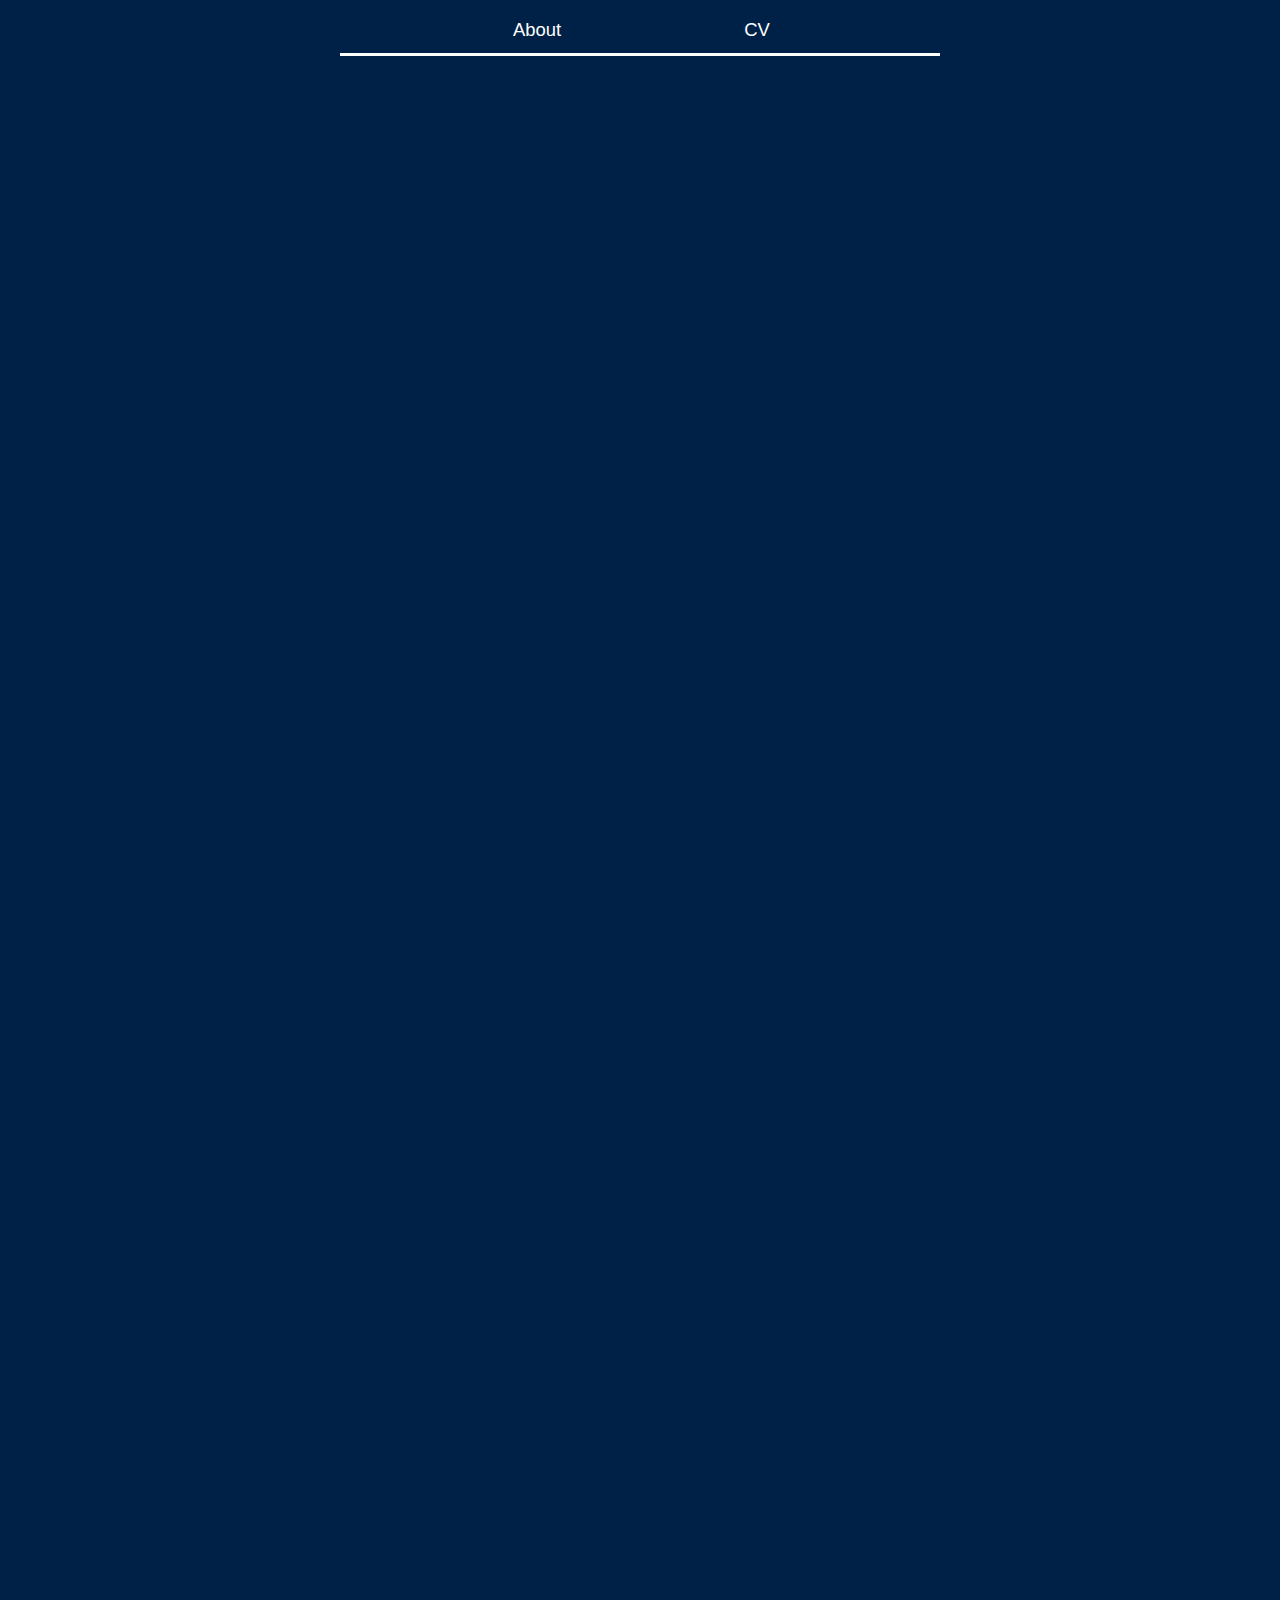
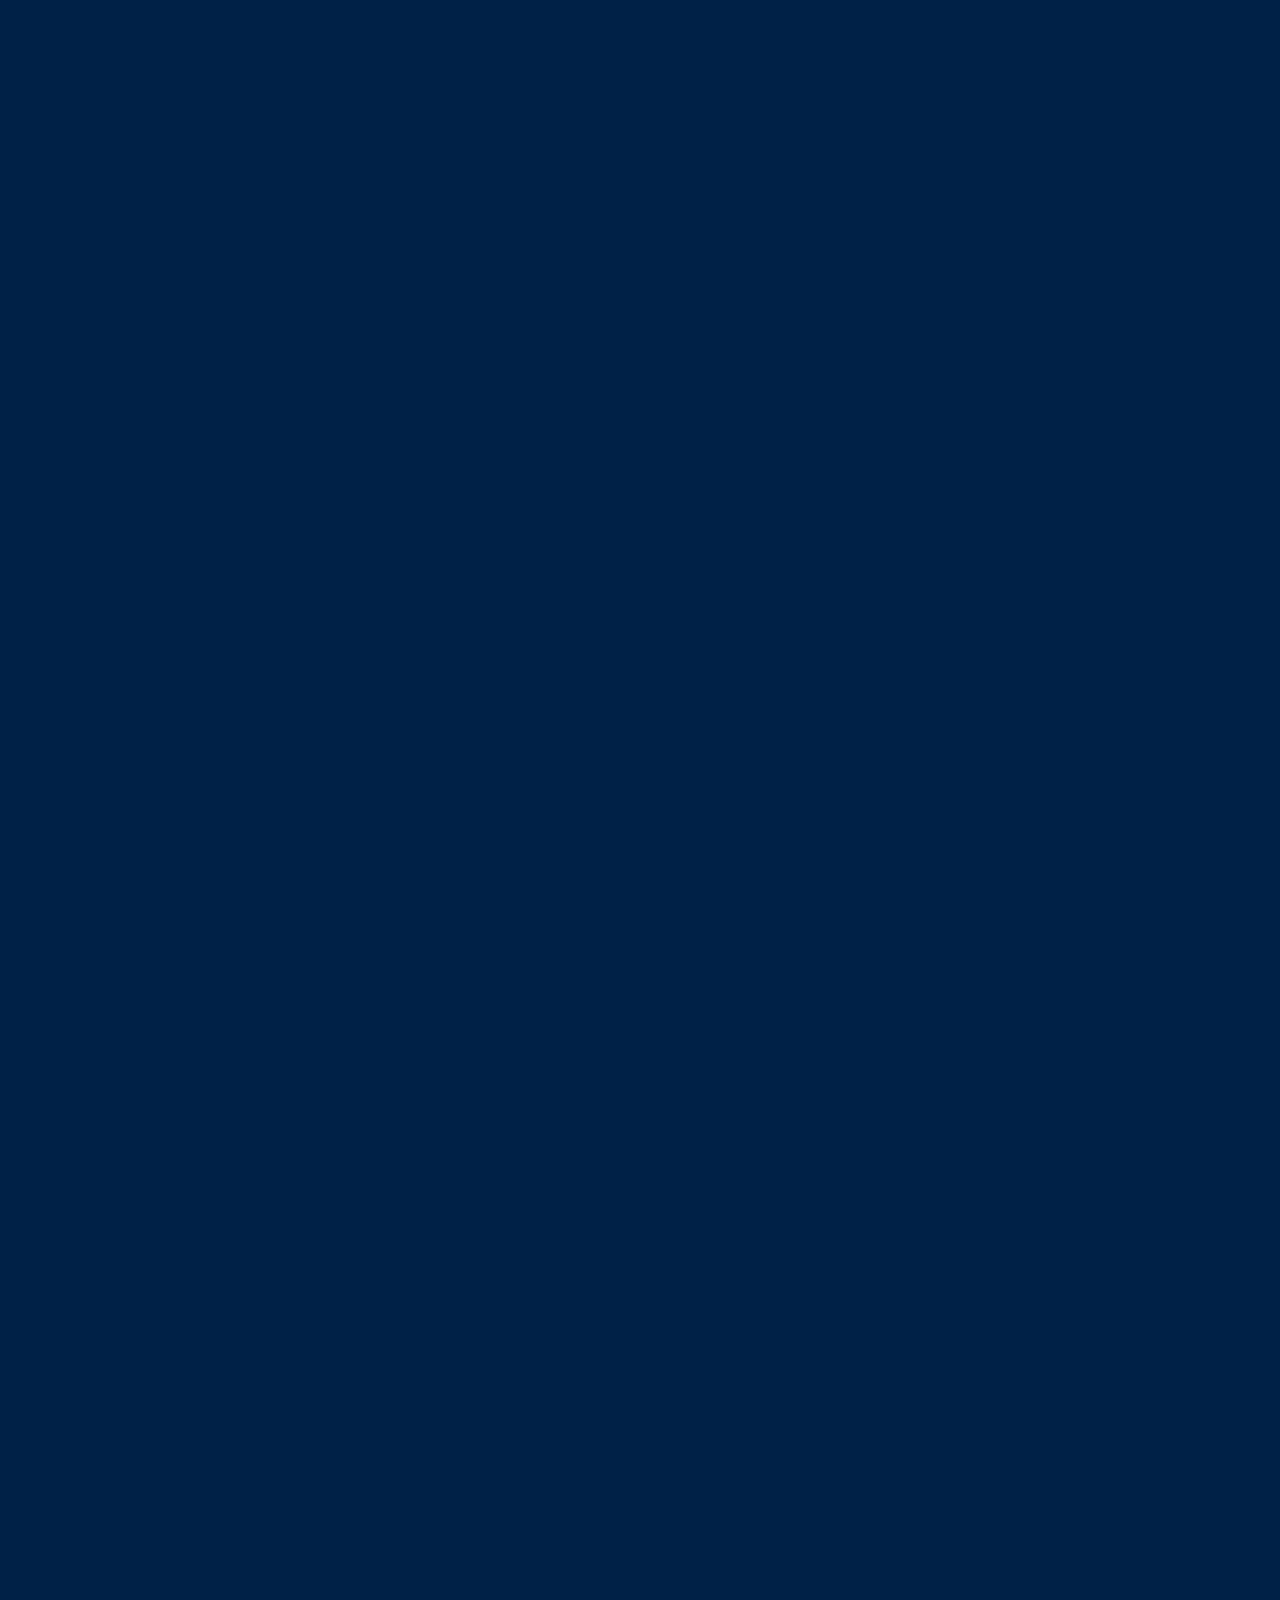
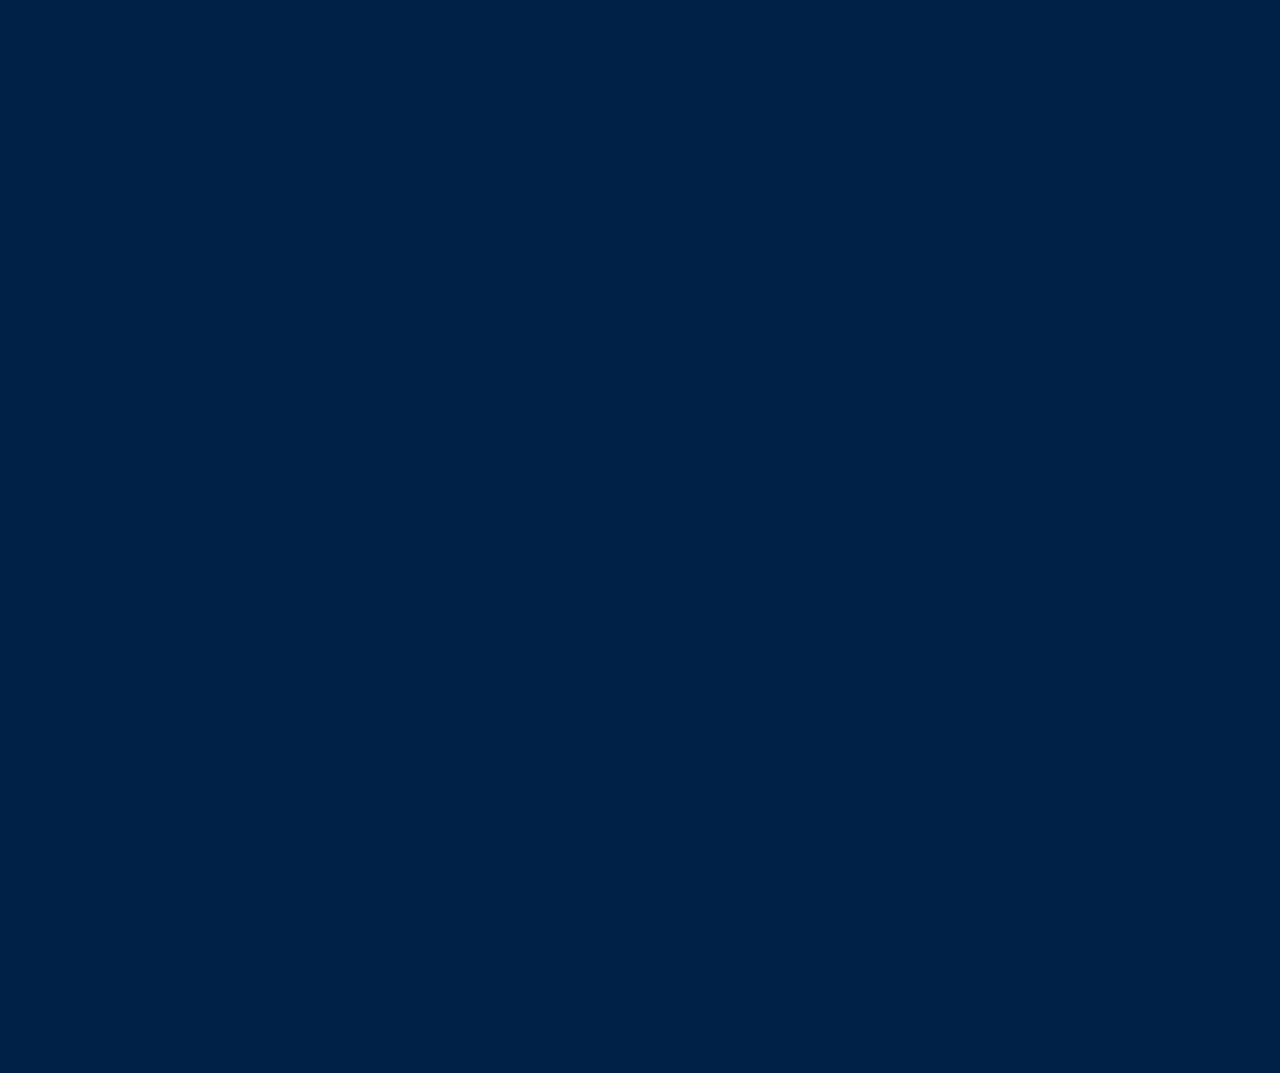
==== index.html @ eda342a6 "Update CV" ====
<!DOCTYPE html>
<html lang="en">

<head>
  <meta charset="UTF-8">
  <meta http-equiv="X-UA-Compatible" content="IE=edge">
  <meta name="viewport" content="width=device-width, initial-scale=1.0">
  <title>Alex Koziell | Athletic Academic</title>

  <link rel="stylesheet" href="styles/index.css">
  <link rel="stylesheet" href="styles/navbar.css">
  <link rel="stylesheet" href="styles/accordion.css">
  <link rel="stylesheet" href="styles/collage.css">
  <link rel="stylesheet" href="styles/footer.css">
  <link rel="stylesheet" href="styles/typewriter.css">
  <link rel="stylesheet" href="styles/fadein.css">
  <link rel="stylesheet" href="https://cdnjs.cloudflare.com/ajax/libs/font-awesome/4.7.0/css/font-awesome.min.css">
</head>

<body>

  <div class="nav-bar">
    <a class="nav-link" href="#">About</a>
    <a class="nav-link" href="public/cv.pdf" target="_blank">CV</a>
  </div>

  <main class="main">
    <div class="fade-in section introduction">
      <h1 class="typewriter blinking-cursor introduction-text">
        Alexander (Alex) Koziell-Pipe is a Computer Science PhD Student at the University of Oxford,
        conducting research at the intersection of AI, Mathematics and Quantum Computing. 
      </h1>
    </div>
    <div class="fade-in section">
      <h1>
        Projects
      </h1>
      <div class="accordion-entry">
        <div class="accordion-header">
          <h3>Interactive Theorem Proving for Graphical Languages</h3>
          <h1>+</h1>
        </div>
        <div class="accordion-panel">
        </div>
      </div>
      <div class="accordion-entry">
        <div class="accordion-header" id="alice-gpt-header">
          <h3>GPT from Scratch trained on Alice in Wonderland</h3>
          <h1>+</h1>
        </div>
        <div class="accordion-panel">
          <div>
            I built a GPT from scratch in PyTorch, implementing attention and multi-headed attention
            without the use of PyTorch's own implementation.
            <br><br>
            After preprocessing the text from Lewis Carroll's "Alice's Adventures in Wonderland"
            and "Through the Looking Glass",
            I trained the GPT as a character-level language model that generated text in the same style as the novels.
            <br><br>
            The results generated were fantastic, and sounded like they could have come out of a new entry in Carroll's works!
          </div>
          <div id="alice-gpt-examples">
            <h2 class="gpt-example">
              “Begin at the beginning,” the King said gravely, “and go on till you
              come to the end: then stop.”
            </h2>
            <h2 class="gpt-example">
              “Read them,” said the King.
            </h2>
            <h2 class="gpt-example">
              The White Rabbit put on his spectacles. “Where shall I begin, please
              your Majesty?” he asked.
            </h2>
          </div>
        </div>
      </div>
    </div>
    <div class="fade-in section">
      <h1>
        Key Roles
      </h1>
      <div class="accordion-entry">
        <div class="accordion-header">
          <h3>Representative of the Quantum Foundations Research Cluster, Wolfson College, Oxford</h3>
          <h1>+</h1>
        </div>
        <div class="accordion-panel">
        </div>
      </div>
      <div class="accordion-entry">
        <div class="accordion-header">
          <h3>Co-organizer of The ZX Seminar Series</h3>
          <h1>+</h1>
        </div>
        <div class="accordion-panel">
        </div>
      </div>
    </div>
    <div class="fade-in section">
      <h1>
        A Passion for Athleticism
      </h1>
      <div class="collage-container">
        <button class="scroll-left"><</button>
        <button class="scroll-right">></button>
        <div class="collage">
          <img src="public/img/circles.jpg" />
          <img src="public/img/sunsetbacktuck.jpg" />
          <img src="public/img/pbarsv.jpg" />
          <img src="public/img/outdoorbacktuck.png" />
        </div>
      </div>
    </div>
    <div class="fade-in section">
      <blockquote class="instagram-media fade-in"
      data-instgrm-permalink="https://www.instagram.com/reel/CnewEQOhhme/?utm_source=ig_embed&amp;utm_campaign=loading"
      data-instgrm-version="14"
      style=" background:#FFF; border:0; border-radius:3px; box-shadow:0 0 1px 0 rgba(0,0,0,0.5),0 1px 10px 0 rgba(0,0,0,0.15); margin: 1px; max: width 326px; min-width:326px; padding:0; width:99.375%; width:-webkit-calc(100% - 2px); width:calc(100% - 2px);">
      <div style="padding:16px;"> <a
          href="https://www.instagram.com/reel/CnewEQOhhme/?utm_source=ig_embed&amp;utm_campaign=loading"
          style=" background:#FFFFFF; line-height:0; padding:0 0; text-align:center; text-decoration:none; width:100%;"
          target="_blank">
          <div style=" display: flex; flex-direction: row; align-items: center;">
            <div
              style="background-color: #F4F4F4; border-radius: 50%; flex-grow: 0; height: 40px; margin-right: 14px; width: 40px;">
            </div>
            <div style="display: flex; flex-direction: column; flex-grow: 1; justify-content: center;">
              <div
                style=" background-color: #F4F4F4; border-radius: 4px; flex-grow: 0; height: 14px; margin-bottom: 6px; width: 100px;">
              </div>
              <div style=" background-color: #F4F4F4; border-radius: 4px; flex-grow: 0; height: 14px; width: 60px;">
              </div>
            </div>
          </div>
          <div style="padding: 19% 0;"></div>
          <div style="display:block; height:50px; margin:0 auto 12px; width:50px;"><svg width="50px" height="50px"
              viewBox="0 0 60 60" version="1.1" xmlns="https://www.w3.org/2000/svg"
              xmlns:xlink="https://www.w3.org/1999/xlink">
              <g stroke="none" stroke-width="1" fill="none" fill-rule="evenodd">
                <g transform="translate(-511.000000, -20.000000)" fill="#000000">
                  <g>
                    <path
                      d="M556.869,30.41 C554.814,30.41 553.148,32.076 553.148,34.131 C553.148,36.186 554.814,37.852 556.869,37.852 C558.924,37.852 560.59,36.186 560.59,34.131 C560.59,32.076 558.924,30.41 556.869,30.41 M541,60.657 C535.114,60.657 530.342,55.887 530.342,50 C530.342,44.114 535.114,39.342 541,39.342 C546.887,39.342 551.658,44.114 551.658,50 C551.658,55.887 546.887,60.657 541,60.657 M541,33.886 C532.1,33.886 524.886,41.1 524.886,50 C524.886,58.899 532.1,66.113 541,66.113 C549.9,66.113 557.115,58.899 557.115,50 C557.115,41.1 549.9,33.886 541,33.886 M565.378,62.101 C565.244,65.022 564.756,66.606 564.346,67.663 C563.803,69.06 563.154,70.057 562.106,71.106 C561.058,72.155 560.06,72.803 558.662,73.347 C557.607,73.757 556.021,74.244 553.102,74.378 C549.944,74.521 548.997,74.552 541,74.552 C533.003,74.552 532.056,74.521 528.898,74.378 C525.979,74.244 524.393,73.757 523.338,73.347 C521.94,72.803 520.942,72.155 519.894,71.106 C518.846,70.057 518.197,69.06 517.654,67.663 C517.244,66.606 516.755,65.022 516.623,62.101 C516.479,58.943 516.448,57.996 516.448,50 C516.448,42.003 516.479,41.056 516.623,37.899 C516.755,34.978 517.244,33.391 517.654,32.338 C518.197,30.938 518.846,29.942 519.894,28.894 C520.942,27.846 521.94,27.196 523.338,26.654 C524.393,26.244 525.979,25.756 528.898,25.623 C532.057,25.479 533.004,25.448 541,25.448 C548.997,25.448 549.943,25.479 553.102,25.623 C556.021,25.756 557.607,26.244 558.662,26.654 C560.06,27.196 561.058,27.846 562.106,28.894 C563.154,29.942 563.803,30.938 564.346,32.338 C564.756,33.391 565.244,34.978 565.378,37.899 C565.522,41.056 565.552,42.003 565.552,50 C565.552,57.996 565.522,58.943 565.378,62.101 M570.82,37.631 C570.674,34.438 570.167,32.258 569.425,30.349 C568.659,28.377 567.633,26.702 565.965,25.035 C564.297,23.368 562.623,22.342 560.652,21.575 C558.743,20.834 556.562,20.326 553.369,20.18 C550.169,20.033 549.148,20 541,20 C532.853,20 531.831,20.033 528.631,20.18 C525.438,20.326 523.257,20.834 521.349,21.575 C519.376,22.342 517.703,23.368 516.035,25.035 C514.368,26.702 513.342,28.377 512.574,30.349 C511.834,32.258 511.326,34.438 511.181,37.631 C511.035,40.831 511,41.851 511,50 C511,58.147 511.035,59.17 511.181,62.369 C511.326,65.562 511.834,67.743 512.574,69.651 C513.342,71.625 514.368,73.296 516.035,74.965 C517.703,76.634 519.376,77.658 521.349,78.425 C523.257,79.167 525.438,79.673 528.631,79.82 C531.831,79.965 532.853,80.001 541,80.001 C549.148,80.001 550.169,79.965 553.369,79.82 C556.562,79.673 558.743,79.167 560.652,78.425 C562.623,77.658 564.297,76.634 565.965,74.965 C567.633,73.296 568.659,71.625 569.425,69.651 C570.167,67.743 570.674,65.562 570.82,62.369 C570.966,59.17 571,58.147 571,50 C571,41.851 570.966,40.831 570.82,37.631">
                    </path>
                  </g>
                </g>
              </g>
            </svg></div>
          <div style="padding-top: 8px;">
            <div
              style=" color:#3897f0; font-family:Arial,sans-serif; font-size:14px; font-style:normal; font-weight:550; line-height:18px;">
              View this post on Instagram</div>
          </div>
          <div style="padding: 12.5% 0;"></div>
          <div style="display: flex; flex-direction: row; margin-bottom: 14px; align-items: center;">
            <div>
              <div
                style="background-color: #F4F4F4; border-radius: 50%; height: 12.5px; width: 12.5px; transform: translateX(0px) translateY(7px);">
              </div>
              <div
                style="background-color: #F4F4F4; height: 12.5px; transform: rotate(-45deg) translateX(3px) translateY(1px); width: 12.5px; flex-grow: 0; margin-right: 14px; margin-left: 2px;">
              </div>
              <div
                style="background-color: #F4F4F4; border-radius: 50%; height: 12.5px; width: 12.5px; transform: translateX(9px) translateY(-18px);">
              </div>
            </div>
            <div style="margin-left: 8px;">
              <div style=" background-color: #F4F4F4; border-radius: 50%; flex-grow: 0; height: 20px; width: 20px;">
              </div>
              <div
                style=" width: 0; height: 0; border-top: 2px solid transparent; border-left: 6px solid #f4f4f4; border-bottom: 2px solid transparent; transform: translateX(16px) translateY(-4px) rotate(30deg)">
              </div>
            </div>
            <div style="margin-left: auto;">
              <div
                style=" width: 0px; border-top: 8px solid #F4F4F4; border-right: 8px solid transparent; transform: translateY(16px);">
              </div>
              <div
                style=" background-color: #F4F4F4; flex-grow: 0; height: 12px; width: 16px; transform: translateY(-4px);">
              </div>
              <div
                style=" width: 0; height: 0; border-top: 8px solid #F4F4F4; border-left: 8px solid transparent; transform: translateY(-4px) translateX(8px);">
              </div>
            </div>
          </div>
          <div
            style="display: flex; flex-direction: column; flex-grow: 1; justify-content: center; margin-bottom: 24px;">
            <div
              style=" background-color: #F4F4F4; border-radius: 4px; flex-grow: 0; height: 14px; margin-bottom: 6px; width: 224px;">
            </div>
            <div style=" background-color: #F4F4F4; border-radius: 4px; flex-grow: 0; height: 14px; width: 144px;">
            </div>
          </div>
        </a>
        <p
          style=" color:#c9c8cd; font-family:Arial,sans-serif; font-size:14px; line-height:17px; margin-bottom:0; margin-top:8px; overflow:hidden; padding:8px 0 7px; text-align:center; text-overflow:ellipsis; white-space:nowrap;">
          <a href="https://www.instagram.com/reel/CnewEQOhhme/?utm_source=ig_embed&amp;utm_campaign=loading"
            style=" color:#c9c8cd; font-family:Arial,sans-serif; font-size:14px; font-style:normal; font-weight:normal; line-height:17px; text-decoration:none;"
            target="_blank">A post shared by Alex Koziell (@_athletic_academic_)</a></p>
        </div>
      </blockquote>
      <script async src="//www.instagram.com/embed.js"></script>
    </div>
  </main>

  <footer class="fade-in">
    <p class="footer-name">Alexander Koziell-Pipe</p>
    <div class="social-icons">
      <a href="https://github.com/alexkoziell" title="GitHub" target="_blank">
        <i class="fa fa-github-square" aria-hidden="true"></i>
      </a>
      <a href="https://www.instagram.com/_athletic_academic_/" title="Instagram" target="_blank">  
        <i class="fa fa-instagram" aria-hidden="true"></i>
      </a>
      <a href="https://www.linkedin.com/in/alex-koziell/" title="Linkedin" target="_blank">
        <i class="fa fa-linkedin-square" aria-hidden="true"></i>
      </a>
    </div>
  </footer>

  <script src="scripts/accordion.js"></script>
  <script src="scripts/collage.js"></script>
  <script src="scripts/typewriter.js"></script>
  <script src="scripts/fadein.js"></script>
  <!-- <script src="scripts/alicegpt.js"></script> -->

</body>

</html>
---- styles/index.css ----
body{
    color: rgb(245, 245, 245);
    background-color: #002147;
    font-family: Verdana, Geneva, Tahoma, sans-serif;
}

h1 {
    font-weight: 500;
}

.main {
    margin: auto;
    margin-bottom: 15px;
    max-width: 600px;
    text-align: left;
}

.main img {
    max-width: 600px;
}

.section {
    min-height: 75vh;
    padding-bottom: 10vh;
}

.video {
    display: block;
    margin: auto;

    position: relative;
    overflow: hidden;
    width: 100%;
    padding-top: 56.25%;
}

.video iframe {
    position: absolute;
    top: 0;
    left: auto;
    width: 100%;
    height: 100%;
}

.introduction {
    height: 100vh;
    display: flex;
    align-items: center;
}

.introduction-text {
    transform: translateY(-10vh);
}

.collage {
    display: flex;
    flex-wrap: nowrap;
    white-space: nowrap;
    overflow-x: auto;
    justify-content: center safe;
}

.collage img {
    border-radius: 3%;
    max-height: 40vh;
}
---- styles/navbar.css ----
.nav-bar {
    margin: auto;
    max-width: 600px;
    height: 5vh;

    display: flex;
    justify-content: space-evenly;

    font-size: larger;

    border-bottom: 3px solid white;
}

.nav-link {
    font-size: 1.2em;
    padding: 8px;
    color: white;
    text-decoration: none;
    -webkit-transition: all 200ms ease-in;
    -webkit-transform: scale(0.8); 
    -ms-transition: all 200ms ease-in;
    -ms-transform: scale(0.8); 
    -moz-transition: all 200ms ease-in;
    -moz-transform: scale(0.8);
    transition: all 200ms ease-in;
    transform: scale(0.8);
}

.nav-link:hover {
    z-index: 2;
    -webkit-transition: all 200ms ease-in;
    -webkit-transform: scale(1);
    -ms-transition: all 200ms ease-in;
    -ms-transform: scale(1);   
    -moz-transition: all 200ms ease-in;
    -moz-transform: scale(1);
    transition: all 200ms ease-in;
    transform: scale(1);
}
---- styles/accordion.css ----
.accordion-entry {
    border-bottom: 3px solid white;
}

.accordion-entry:first-of-type {
    border-top: 3px solid white;
}

.accordion-header {
    cursor: pointer;
    color: white;
    width: 100%;
    transition: 0.4s;

    display: flex;
    justify-content: space-between;
    align-items: center;
}

.accordion-header > *:first-child {
    margin-left: 10px;
}

.accordion-header > *:last-child {
    margin-left: 5px;
    margin-right: 10px;
}
  
.accordion-header:hover {
    background-color: #001c3c;
}
  
.accordion-panel {
    padding: 0 18px;
    max-height: 0;
    overflow: hidden;
    transition: max-height 1s ease-out;
}
---- styles/footer.css ----
footer {
    margin: auto;
    max-width: 600px;
    padding-bottom: 2%;
    display: flex;
    align-items: center;
    justify-content: space-between;
    border-top: 3px solid white;
}

.social-icons a{
    color: white;
    margin-left: 0.3em;
    text-decoration:none;
}

.social-icons a i{
    font-size: 2.5em;
    -webkit-transition: all 200ms ease-in;
    -webkit-transform: scale(0.67); 
    -ms-transition: all 200ms ease-in;
    -ms-transform: scale(0.67); 
    -moz-transition: all 200ms ease-in;
    -moz-transform: scale(0.67);
    transition: all 200ms ease-in;
    transform: scale(0.67);
}
.social-icons a:hover i{
    box-shadow: 0px 0px 150px #000000;
    z-index: 2;
    -webkit-transition: all 200ms ease-in;
    -webkit-transform: scale(1);
    -ms-transition: all 200ms ease-in;
    -ms-transform: scale(1);   
    -moz-transition: all 200ms ease-in;
    -moz-transform: scale(1);
    transition: all 200ms ease-in;
    transform: scale(1);
}
---- styles/fadein.css ----
.fade-in {
    opacity: 0;
    transition: opacity 3s;
  }
  
.fade-in.is-visible {
    opacity: 1;
}
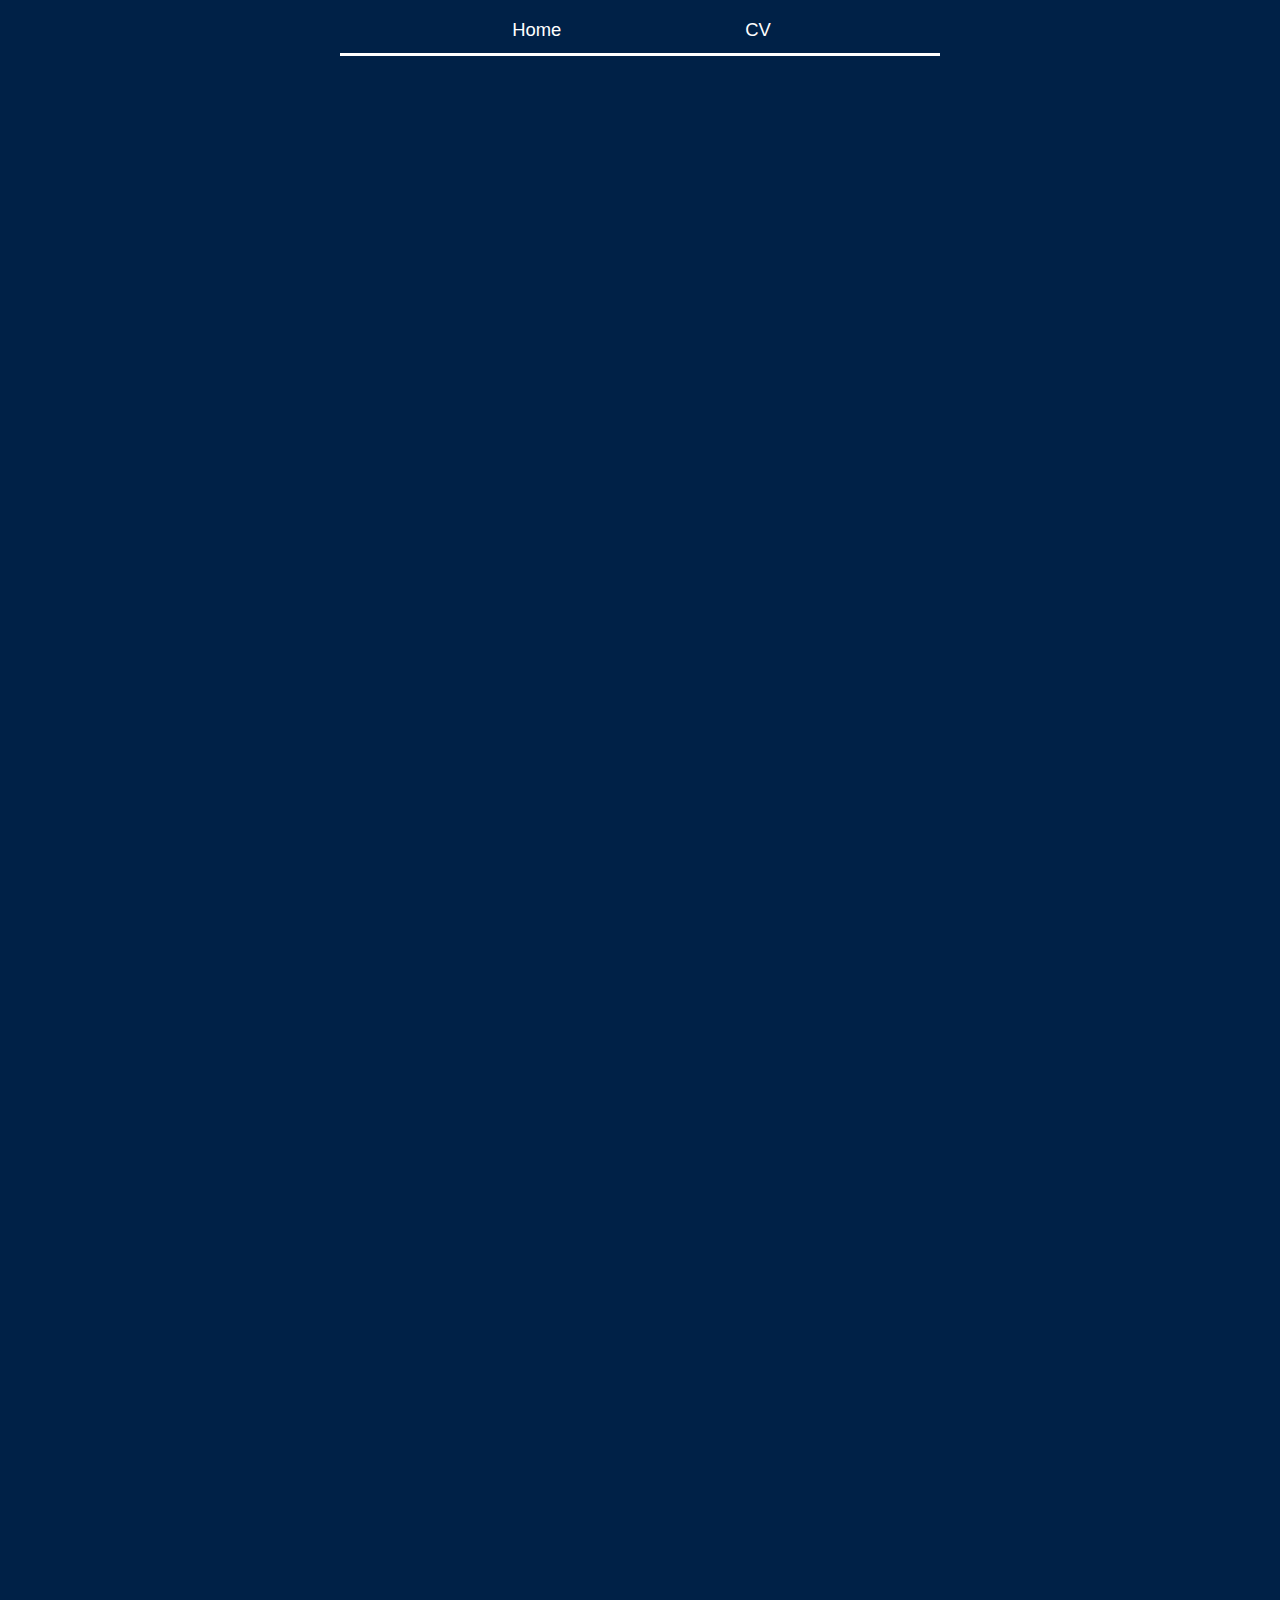
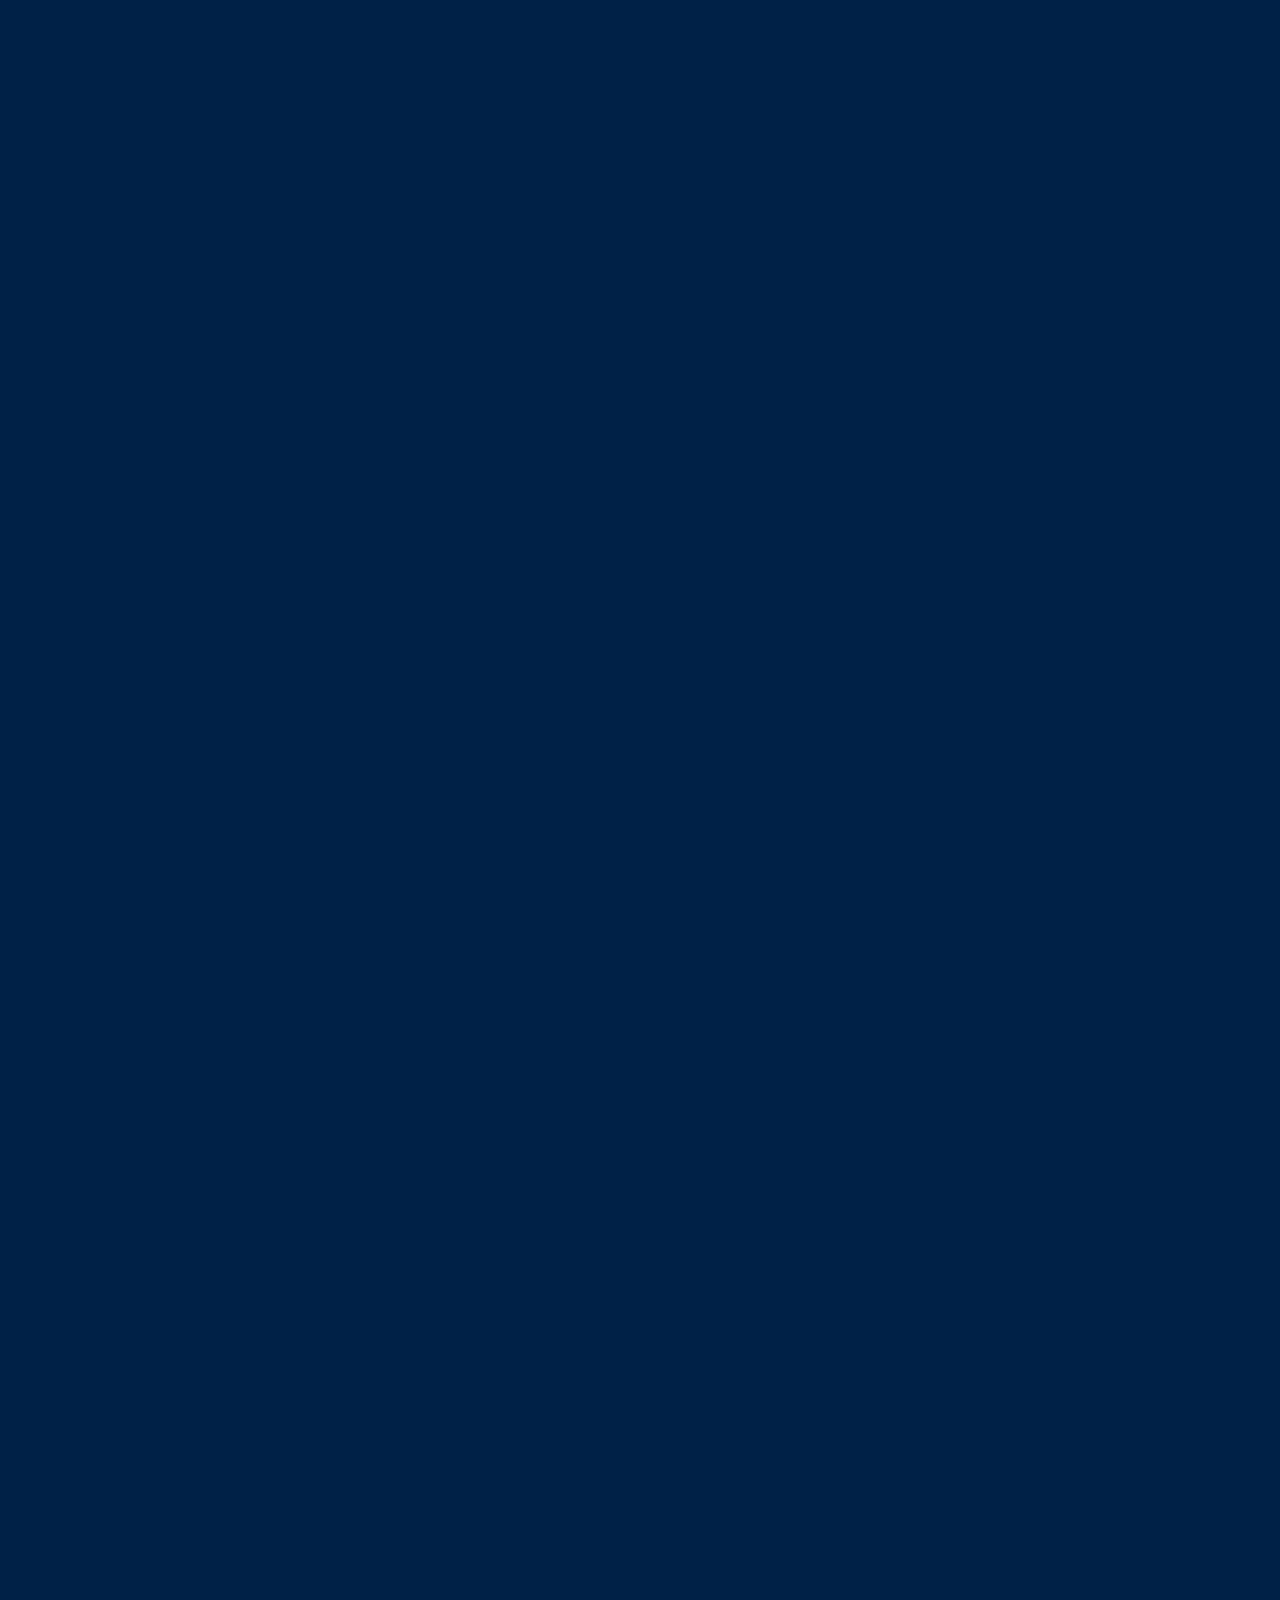
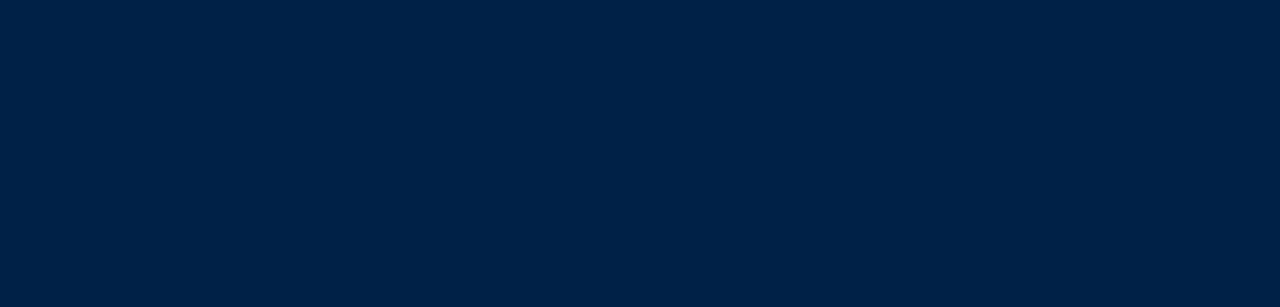
==== commit 10d75ee5: "Add favicon." ====
--- a/index.html
+++ b/index.html
@@ -6,6 +6,7 @@
   <meta http-equiv="X-UA-Compatible" content="IE=edge">
   <meta name="viewport" content="width=device-width, initial-scale=1.0">
   <title>Alex Koziell | Athletic Academic</title>
+  <link rel="icon" href="public/favicon_io/favicon.ico">
 
   <link rel="stylesheet" href="styles/index.css">
   <link rel="stylesheet" href="styles/navbar.css">
@@ -20,8 +21,8 @@
 <body>
 
   <div class="nav-bar">
-    <a class="nav-link" href="#">About</a>
-    <a class="nav-link" href="public/cv.pdf" target="_blank">CV</a>
+    <a class="nav-link" href="#">Home</a>
+    <a class="nav-link" href="public/CV.pdf" target="_blank">CV</a>
   </div>
 
   <main class="main">
@@ -41,23 +42,34 @@
           <h1>+</h1>
         </div>
         <div class="accordion-panel">
+          <p>
+            I am an active contributor to the <a href="https://github.com/akissinger/chyp/tree/master">Chyp</a> project.
+            Chyp (pronounced "chip") is an interactive theorem prover for symmetric monoidal categories (SMCs).
+          </p>
+          <p>
+            SMCs, along with string diagrams (their formal graphical syntax), have found exciting applications
+            in areas including <a href="https://zxcalculus.com/">Quantum Computing</a>, <a href="https://arxiv.org/abs/2103.01931">Machine Learning</a>
+            and <a href="https://medium.com/qiskit/an-introduction-to-quantum-natural-language-processing-7aa4cc73c674">Quantum Natural Language Processing</a>.
+          </p>
+          <img src="public/img/chyp-screen.png" />
         </div>
       </div>
       <div class="accordion-entry">
         <div class="accordion-header" id="alice-gpt-header">
-          <h3>GPT from Scratch trained on Alice in Wonderland</h3>
+          <h3>Language Model trained on Alice in Wonderland</h3>
           <h1>+</h1>
         </div>
         <div class="accordion-panel">
           <div>
-            I built a GPT from scratch in PyTorch, implementing attention and multi-headed attention
-            without the use of PyTorch's own implementation.
-            <br><br>
-            After preprocessing the text from Lewis Carroll's "Alice's Adventures in Wonderland"
-            and "Through the Looking Glass",
-            I trained the GPT as a character-level language model that generated text in the same style as the novels.
-            <br><br>
-            The results generated were fantastic, and sounded like they could have come out of a new entry in Carroll's works!
+            <p>
+              I built a transformer-based language model in PyTorch, and after preprocessing the text from Lewis Carroll's
+              "Alice's Adventures in Wonderland" and "Through the Looking Glass",
+              trained it as a character-level language model that generated text
+              in the same style as the novels.
+            </p>
+            <p>
+              The results generated were fantastic, and sounded like they could have come out of a new entry in Carroll's works!
+            </p>
           </div>
           <div id="alice-gpt-examples">
             <h2 class="gpt-example">
@@ -85,6 +97,19 @@
           <h1>+</h1>
         </div>
         <div class="accordion-panel">
+          <p class="quote">
+            "Are error correcting codes built into the laws of the universe?"
+          </p>
+          <p class="quote">
+            "What is the connection between Quantum Mechanics and Contemporary Music?"
+          </p>
+          <p>
+            These are some of the questions we ask in the
+            Quantum Foundations Research Cluster at Wolfson College, Oxford,
+            where brilliant minds from a range of academic backgrounds come together
+            to discuss the 'big' questions about the universe in an exciting
+            interdisciplinary atmosphere.
+          </p>
         </div>
       </div>
       <div class="accordion-entry">
@@ -93,6 +118,12 @@
           <h1>+</h1>
         </div>
         <div class="accordion-panel">
+          <p>
+            <a href="https://zxcalculus.com/">The ZX-calculus</a> is a graphical language leading the way for the next generation of quantum software.
+          </p>
+          <p>
+            I co-organize <a href="https://zxcalculus.com/zxseminar.html">the weekly ZX seminar</a>, which provides a virtual venue for researchers to share their work related to the ZX calculus.
+          </p>
         </div>
       </div>
     </div>
@@ -110,96 +141,19 @@
           <img src="public/img/outdoorbacktuck.png" />
         </div>
       </div>
-    </div>
-    <div class="fade-in section">
-      <blockquote class="instagram-media fade-in"
-      data-instgrm-permalink="https://www.instagram.com/reel/CnewEQOhhme/?utm_source=ig_embed&amp;utm_campaign=loading"
-      data-instgrm-version="14"
-      style=" background:#FFF; border:0; border-radius:3px; box-shadow:0 0 1px 0 rgba(0,0,0,0.5),0 1px 10px 0 rgba(0,0,0,0.15); margin: 1px; max: width 326px; min-width:326px; padding:0; width:99.375%; width:-webkit-calc(100% - 2px); width:calc(100% - 2px);">
-      <div style="padding:16px;"> <a
-          href="https://www.instagram.com/reel/CnewEQOhhme/?utm_source=ig_embed&amp;utm_campaign=loading"
-          style=" background:#FFFFFF; line-height:0; padding:0 0; text-align:center; text-decoration:none; width:100%;"
-          target="_blank">
-          <div style=" display: flex; flex-direction: row; align-items: center;">
-            <div
-              style="background-color: #F4F4F4; border-radius: 50%; flex-grow: 0; height: 40px; margin-right: 14px; width: 40px;">
-            </div>
-            <div style="display: flex; flex-direction: column; flex-grow: 1; justify-content: center;">
-              <div
-                style=" background-color: #F4F4F4; border-radius: 4px; flex-grow: 0; height: 14px; margin-bottom: 6px; width: 100px;">
-              </div>
-              <div style=" background-color: #F4F4F4; border-radius: 4px; flex-grow: 0; height: 14px; width: 60px;">
-              </div>
-            </div>
-          </div>
-          <div style="padding: 19% 0;"></div>
-          <div style="display:block; height:50px; margin:0 auto 12px; width:50px;"><svg width="50px" height="50px"
-              viewBox="0 0 60 60" version="1.1" xmlns="https://www.w3.org/2000/svg"
-              xmlns:xlink="https://www.w3.org/1999/xlink">
-              <g stroke="none" stroke-width="1" fill="none" fill-rule="evenodd">
-                <g transform="translate(-511.000000, -20.000000)" fill="#000000">
-                  <g>
-                    <path
-                      d="M556.869,30.41 C554.814,30.41 553.148,32.076 553.148,34.131 C553.148,36.186 554.814,37.852 556.869,37.852 C558.924,37.852 560.59,36.186 560.59,34.131 C560.59,32.076 558.924,30.41 556.869,30.41 M541,60.657 C535.114,60.657 530.342,55.887 530.342,50 C530.342,44.114 535.114,39.342 541,39.342 C546.887,39.342 551.658,44.114 551.658,50 C551.658,55.887 546.887,60.657 541,60.657 M541,33.886 C532.1,33.886 524.886,41.1 524.886,50 C524.886,58.899 532.1,66.113 541,66.113 C549.9,66.113 557.115,58.899 557.115,50 C557.115,41.1 549.9,33.886 541,33.886 M565.378,62.101 C565.244,65.022 564.756,66.606 564.346,67.663 C563.803,69.06 563.154,70.057 562.106,71.106 C561.058,72.155 560.06,72.803 558.662,73.347 C557.607,73.757 556.021,74.244 553.102,74.378 C549.944,74.521 548.997,74.552 541,74.552 C533.003,74.552 532.056,74.521 528.898,74.378 C525.979,74.244 524.393,73.757 523.338,73.347 C521.94,72.803 520.942,72.155 519.894,71.106 C518.846,70.057 518.197,69.06 517.654,67.663 C517.244,66.606 516.755,65.022 516.623,62.101 C516.479,58.943 516.448,57.996 516.448,50 C516.448,42.003 516.479,41.056 516.623,37.899 C516.755,34.978 517.244,33.391 517.654,32.338 C518.197,30.938 518.846,29.942 519.894,28.894 C520.942,27.846 521.94,27.196 523.338,26.654 C524.393,26.244 525.979,25.756 528.898,25.623 C532.057,25.479 533.004,25.448 541,25.448 C548.997,25.448 549.943,25.479 553.102,25.623 C556.021,25.756 557.607,26.244 558.662,26.654 C560.06,27.196 561.058,27.846 562.106,28.894 C563.154,29.942 563.803,30.938 564.346,32.338 C564.756,33.391 565.244,34.978 565.378,37.899 C565.522,41.056 565.552,42.003 565.552,50 C565.552,57.996 565.522,58.943 565.378,62.101 M570.82,37.631 C570.674,34.438 570.167,32.258 569.425,30.349 C568.659,28.377 567.633,26.702 565.965,25.035 C564.297,23.368 562.623,22.342 560.652,21.575 C558.743,20.834 556.562,20.326 553.369,20.18 C550.169,20.033 549.148,20 541,20 C532.853,20 531.831,20.033 528.631,20.18 C525.438,20.326 523.257,20.834 521.349,21.575 C519.376,22.342 517.703,23.368 516.035,25.035 C514.368,26.702 513.342,28.377 512.574,30.349 C511.834,32.258 511.326,34.438 511.181,37.631 C511.035,40.831 511,41.851 511,50 C511,58.147 511.035,59.17 511.181,62.369 C511.326,65.562 511.834,67.743 512.574,69.651 C513.342,71.625 514.368,73.296 516.035,74.965 C517.703,76.634 519.376,77.658 521.349,78.425 C523.257,79.167 525.438,79.673 528.631,79.82 C531.831,79.965 532.853,80.001 541,80.001 C549.148,80.001 550.169,79.965 553.369,79.82 C556.562,79.673 558.743,79.167 560.652,78.425 C562.623,77.658 564.297,76.634 565.965,74.965 C567.633,73.296 568.659,71.625 569.425,69.651 C570.167,67.743 570.674,65.562 570.82,62.369 C570.966,59.17 571,58.147 571,50 C571,41.851 570.966,40.831 570.82,37.631">
-                    </path>
-                  </g>
-                </g>
-              </g>
-            </svg></div>
-          <div style="padding-top: 8px;">
-            <div
-              style=" color:#3897f0; font-family:Arial,sans-serif; font-size:14px; font-style:normal; font-weight:550; line-height:18px;">
-              View this post on Instagram</div>
-          </div>
-          <div style="padding: 12.5% 0;"></div>
-          <div style="display: flex; flex-direction: row; margin-bottom: 14px; align-items: center;">
-            <div>
-              <div
-                style="background-color: #F4F4F4; border-radius: 50%; height: 12.5px; width: 12.5px; transform: translateX(0px) translateY(7px);">
-              </div>
-              <div
-                style="background-color: #F4F4F4; height: 12.5px; transform: rotate(-45deg) translateX(3px) translateY(1px); width: 12.5px; flex-grow: 0; margin-right: 14px; margin-left: 2px;">
-              </div>
-              <div
-                style="background-color: #F4F4F4; border-radius: 50%; height: 12.5px; width: 12.5px; transform: translateX(9px) translateY(-18px);">
-              </div>
-            </div>
-            <div style="margin-left: 8px;">
-              <div style=" background-color: #F4F4F4; border-radius: 50%; flex-grow: 0; height: 20px; width: 20px;">
-              </div>
-              <div
-                style=" width: 0; height: 0; border-top: 2px solid transparent; border-left: 6px solid #f4f4f4; border-bottom: 2px solid transparent; transform: translateX(16px) translateY(-4px) rotate(30deg)">
-              </div>
-            </div>
-            <div style="margin-left: auto;">
-              <div
-                style=" width: 0px; border-top: 8px solid #F4F4F4; border-right: 8px solid transparent; transform: translateY(16px);">
-              </div>
-              <div
-                style=" background-color: #F4F4F4; flex-grow: 0; height: 12px; width: 16px; transform: translateY(-4px);">
-              </div>
-              <div
-                style=" width: 0; height: 0; border-top: 8px solid #F4F4F4; border-left: 8px solid transparent; transform: translateY(-4px) translateX(8px);">
-              </div>
-            </div>
-          </div>
-          <div
-            style="display: flex; flex-direction: column; flex-grow: 1; justify-content: center; margin-bottom: 24px;">
-            <div
-              style=" background-color: #F4F4F4; border-radius: 4px; flex-grow: 0; height: 14px; margin-bottom: 6px; width: 224px;">
-            </div>
-            <div style=" background-color: #F4F4F4; border-radius: 4px; flex-grow: 0; height: 14px; width: 144px;">
-            </div>
-          </div>
-        </a>
-        <p
-          style=" color:#c9c8cd; font-family:Arial,sans-serif; font-size:14px; line-height:17px; margin-bottom:0; margin-top:8px; overflow:hidden; padding:8px 0 7px; text-align:center; text-overflow:ellipsis; white-space:nowrap;">
-          <a href="https://www.instagram.com/reel/CnewEQOhhme/?utm_source=ig_embed&amp;utm_campaign=loading"
-            style=" color:#c9c8cd; font-family:Arial,sans-serif; font-size:14px; font-style:normal; font-weight:normal; line-height:17px; text-decoration:none;"
-            target="_blank">A post shared by Alex Koziell (@_athletic_academic_)</a></p>
-        </div>
-      </blockquote>
-      <script async src="//www.instagram.com/embed.js"></script>
+      <p>
+        I've loved sport throughout my life, and am a avid skiier, windsurfer, and tennis player,
+        among many others.
+      </p>
+      <p>
+        From motivating me to look after my health, to stress relief, to allowing me to discover some
+        of the best friends I've ever met, participating in sport has had a profound
+        impact on my life.
+      </p>
+      <p>
+        One of my core values is to help bring this positive impact to others, no matter how small and
+        in whatever way I can.
+      </p>
     </div>
   </main>
 
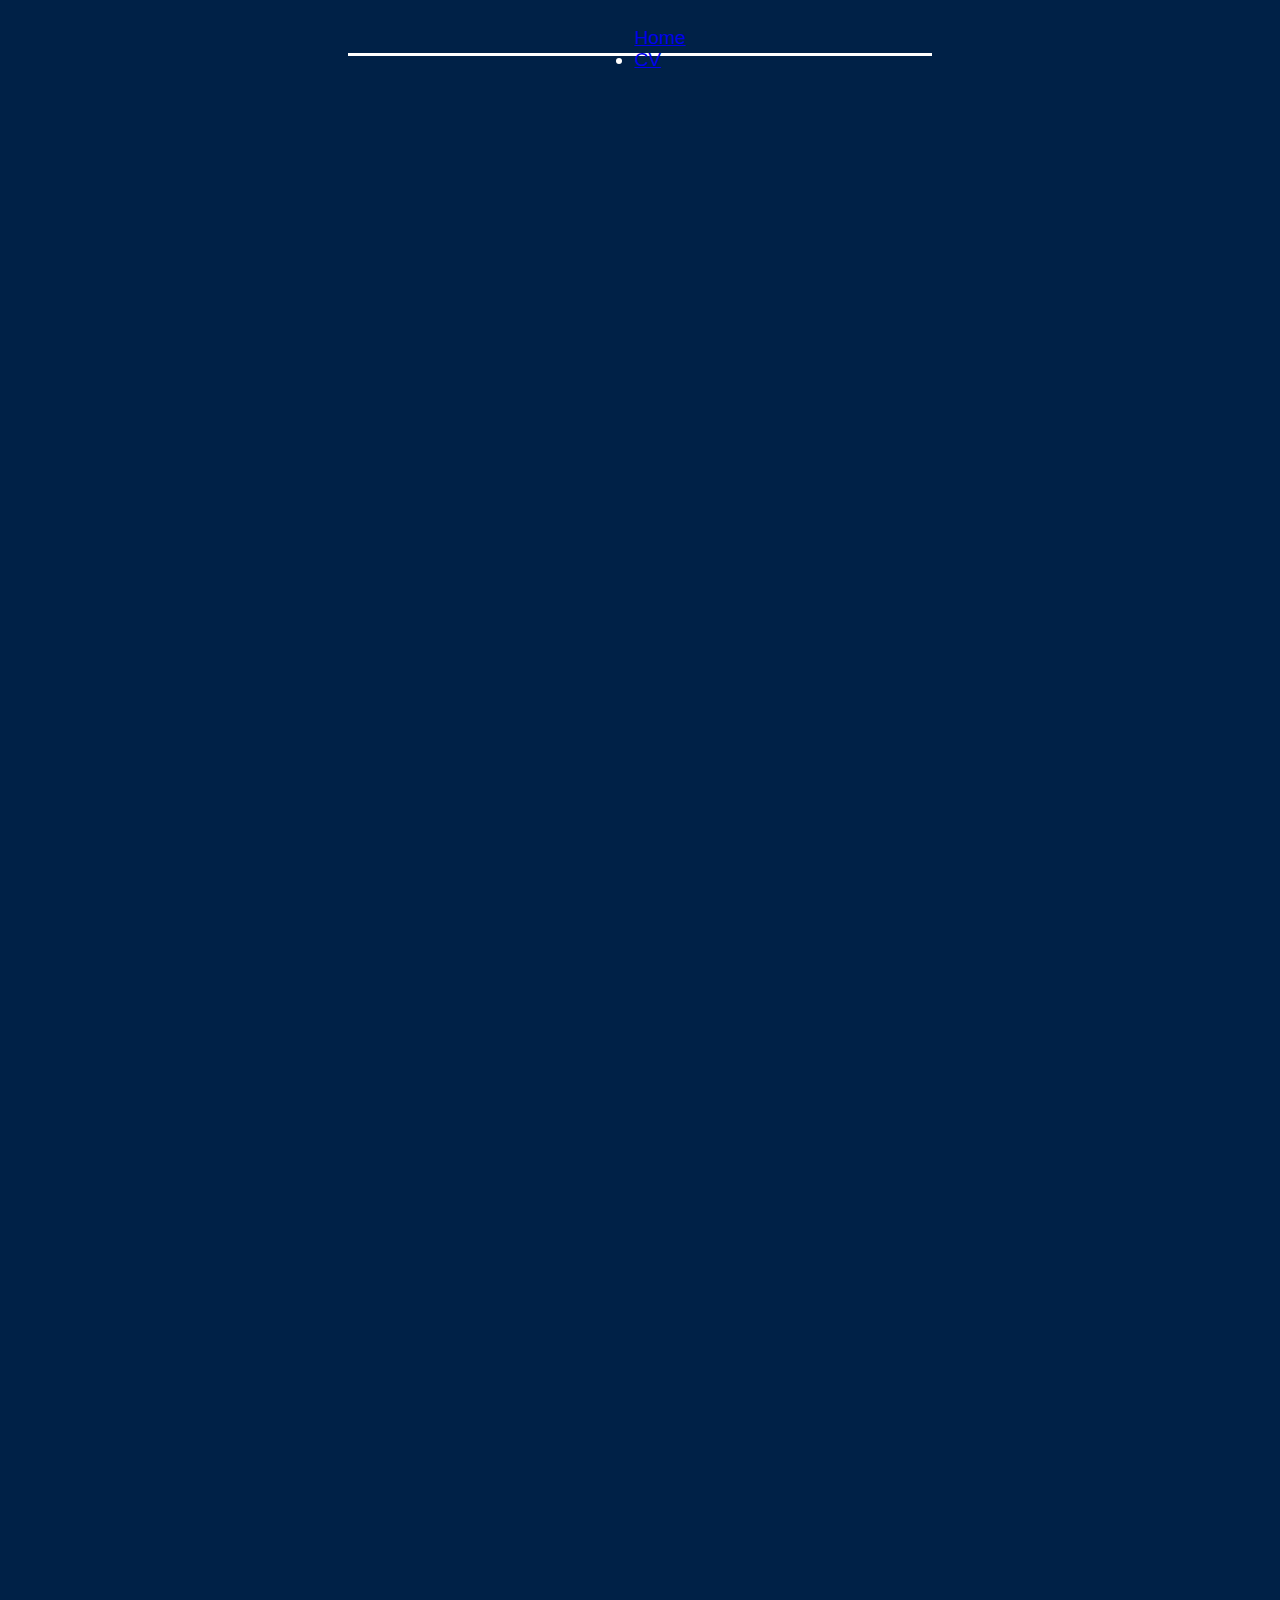
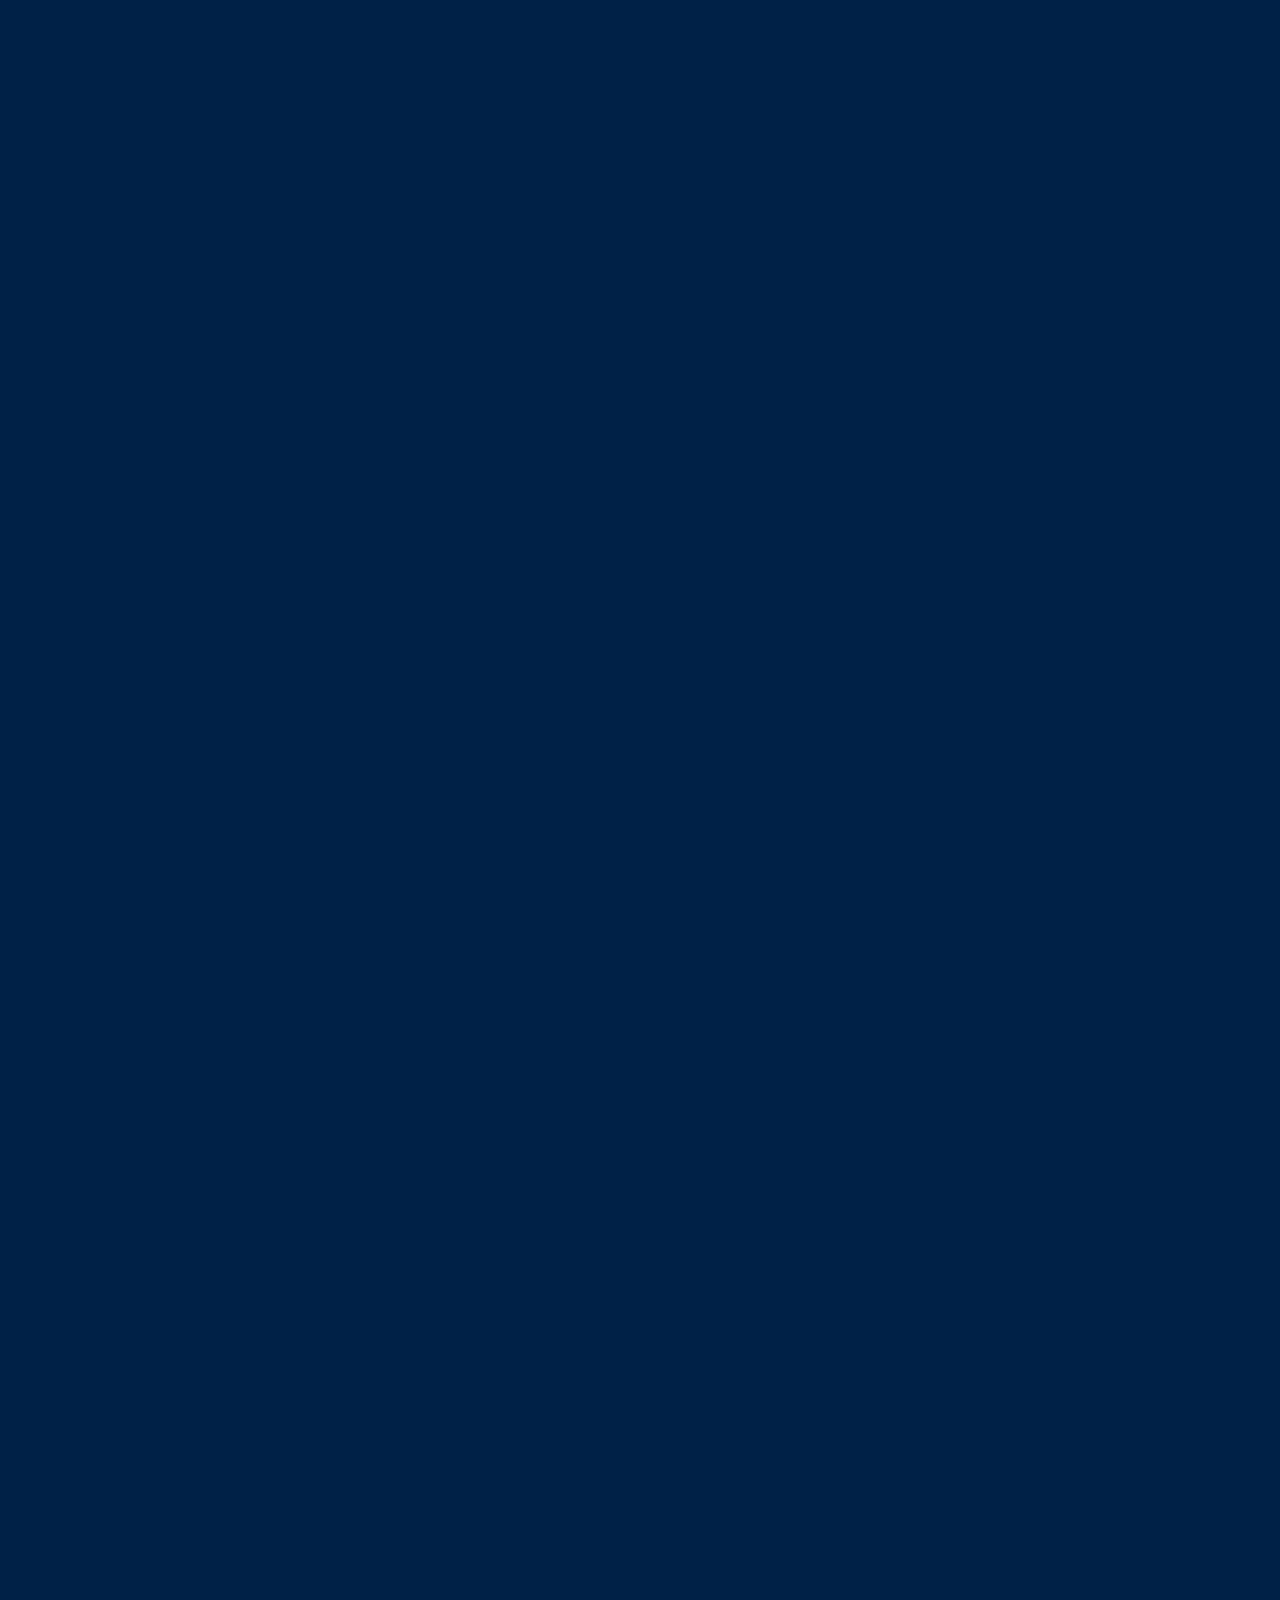
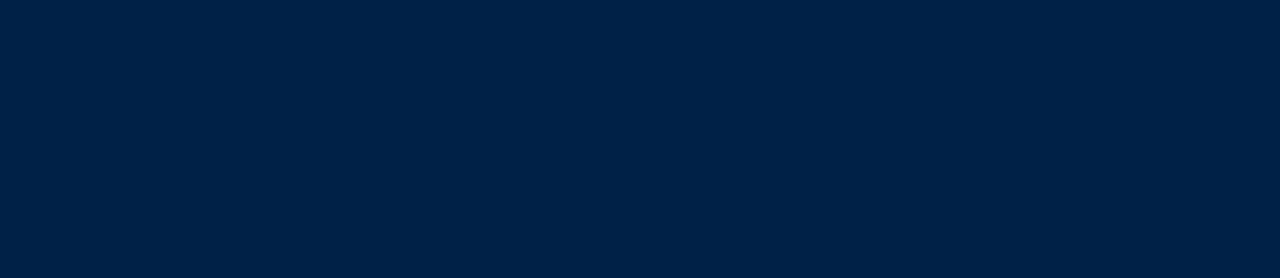
==== commit 871b9285: "Refactor CSS" ====
--- a/index.html
+++ b/index.html
@@ -20,10 +20,16 @@
 
 <body>
 
-  <div class="nav-bar">
-    <a class="nav-link" href="#">Home</a>
-    <a class="nav-link" href="public/CV.pdf" target="_blank">CV</a>
-  </div>
+  <nav class="nav-bar">
+    <ul class="nav-links"
+      <li class="nav-item">
+        <a class="nav-text" href="#">Home</a>
+      </li>
+      <li class="nav-item">
+        <a class="nav-text" href="public/CV.pdf" target="_blank">CV</a>
+      </li>
+    </ul>
+  </nav>
 
   <main class="main">
     <div class="fade-in section introduction">
@@ -176,7 +182,6 @@
   <script src="scripts/collage.js"></script>
   <script src="scripts/typewriter.js"></script>
   <script src="scripts/fadein.js"></script>
-  <!-- <script src="scripts/alicegpt.js"></script> -->
 
 </body>
 
--- a/styles/index.css
+++ b/styles/index.css
@@ -1,45 +1,36 @@
-body{
-    color: rgb(245, 245, 245);
+html {
     background-color: #002147;
+    color: white;
     font-family: Verdana, Geneva, Tahoma, sans-serif;
+    margin: auto;
+    max-width: 600px;
 }
 
 h1 {
     font-weight: 500;
 }
 
-.main {
-    margin: auto;
-    margin-bottom: 15px;
-    max-width: 600px;
-    text-align: left;
+.main p {
+    text-align: justify;
+}
+
+.main a {
+    color: orange;
+    font-weight: bold;
+    text-decoration: none;
+}
+
+.main a:hover {
+    text-decoration: underline;
 }
 
 .main img {
-    max-width: 600px;
+    width: 100%;
 }
 
 .section {
     min-height: 75vh;
     padding-bottom: 10vh;
-}
-
-.video {
-    display: block;
-    margin: auto;
-
-    position: relative;
-    overflow: hidden;
-    width: 100%;
-    padding-top: 56.25%;
-}
-
-.video iframe {
-    position: absolute;
-    top: 0;
-    left: auto;
-    width: 100%;
-    height: 100%;
 }
 
 .introduction {
@@ -52,15 +43,25 @@
     transform: translateY(-10vh);
 }
 
-.collage {
+#alice-gpt-examples {
+    align-items: center;
     display: flex;
-    flex-wrap: nowrap;
-    white-space: nowrap;
-    overflow-x: auto;
-    justify-content: center safe;
+    font-family: 'Courier New', Courier, monospace;
+    min-height: 300px;
 }
 
-.collage img {
-    border-radius: 3%;
-    max-height: 40vh;
+#alice-gpt-examples .gpt-example {
+    display: none;
+    opacity: 0;
+    transition: opacity 1.2s;
+}
+
+#alice-gpt-examples .active {
+    display: inline;
+    opacity: 1;
+}
+
+p.quote {
+    font-weight: bold;
+    text-align: center;
 }--- a/styles/accordion.css
+++ b/styles/accordion.css
@@ -7,23 +7,22 @@
 }
 
 .accordion-header {
+    align-items: center;
+    color: white;
     cursor: pointer;
-    color: white;
-    width: 100%;
-    transition: 0.4s;
-
     display: flex;
     justify-content: space-between;
-    align-items: center;
+    transition: 0.4s;
+    width: 100%;
 }
 
 .accordion-header > *:first-child {
-    margin-left: 10px;
+    margin-left: 0.5rem;
 }
 
 .accordion-header > *:last-child {
-    margin-left: 5px;
-    margin-right: 10px;
+    margin-left: 1rem;
+    margin-right: 0.5rem;
 }
   
 .accordion-header:hover {
@@ -31,8 +30,8 @@
 }
   
 .accordion-panel {
-    padding: 0 18px;
     max-height: 0;
     overflow: hidden;
+    padding: 0 0.8rem;
     transition: max-height 1s ease-out;
 }--- a/styles/collage.css
+++ b/styles/collage.css
@@ -0,0 +1,62 @@
+.collage {
+    display: flex;
+    flex-wrap: nowrap;
+    justify-content: center safe;
+    overflow-x: auto;
+    scroll-behavior: smooth;
+    white-space: nowrap;
+}
+
+.collage::-webkit-scrollbar {
+    display: none;
+}
+
+.collage img {
+    border-radius: 3%;
+    width: 50%;
+}
+
+.collage-container {
+    position: relative;
+}
+
+.collage-container button {
+    background: transparent;
+    border-radius: 100%;
+    border: 3px solid white;
+    color: white;
+    display: inline-block;
+    font-size: xx-large;
+    position: absolute;
+    transition: all 200ms ease-in;
+    -webkit-transition: all 200ms ease-in;
+    -webkit-transform: scale(0.8); 
+    -ms-transition: all 200ms ease-in;
+    -ms-transform: scale(0.8); 
+    -moz-transition: all 200ms ease-in;
+    -moz-transform: scale(0.8);
+    transform: scale(0.8);
+}
+
+.collage-container button:hover {
+    transition: all 200ms ease-in;
+    -webkit-transition: all 200ms ease-in;
+    -webkit-transform: scale(1);
+    -ms-transition: all 200ms ease-in;
+    -ms-transform: scale(1);   
+    -moz-transition: all 200ms ease-in;
+    -moz-transform: scale(1);
+    transform: scale(1);
+    z-index: 2;
+}
+
+.collage-container .scroll-left {
+    top: 50%;
+    left: 5px;
+
+}
+
+.collage-container .scroll-right {
+    top: 50%;
+    right: 5px;
+}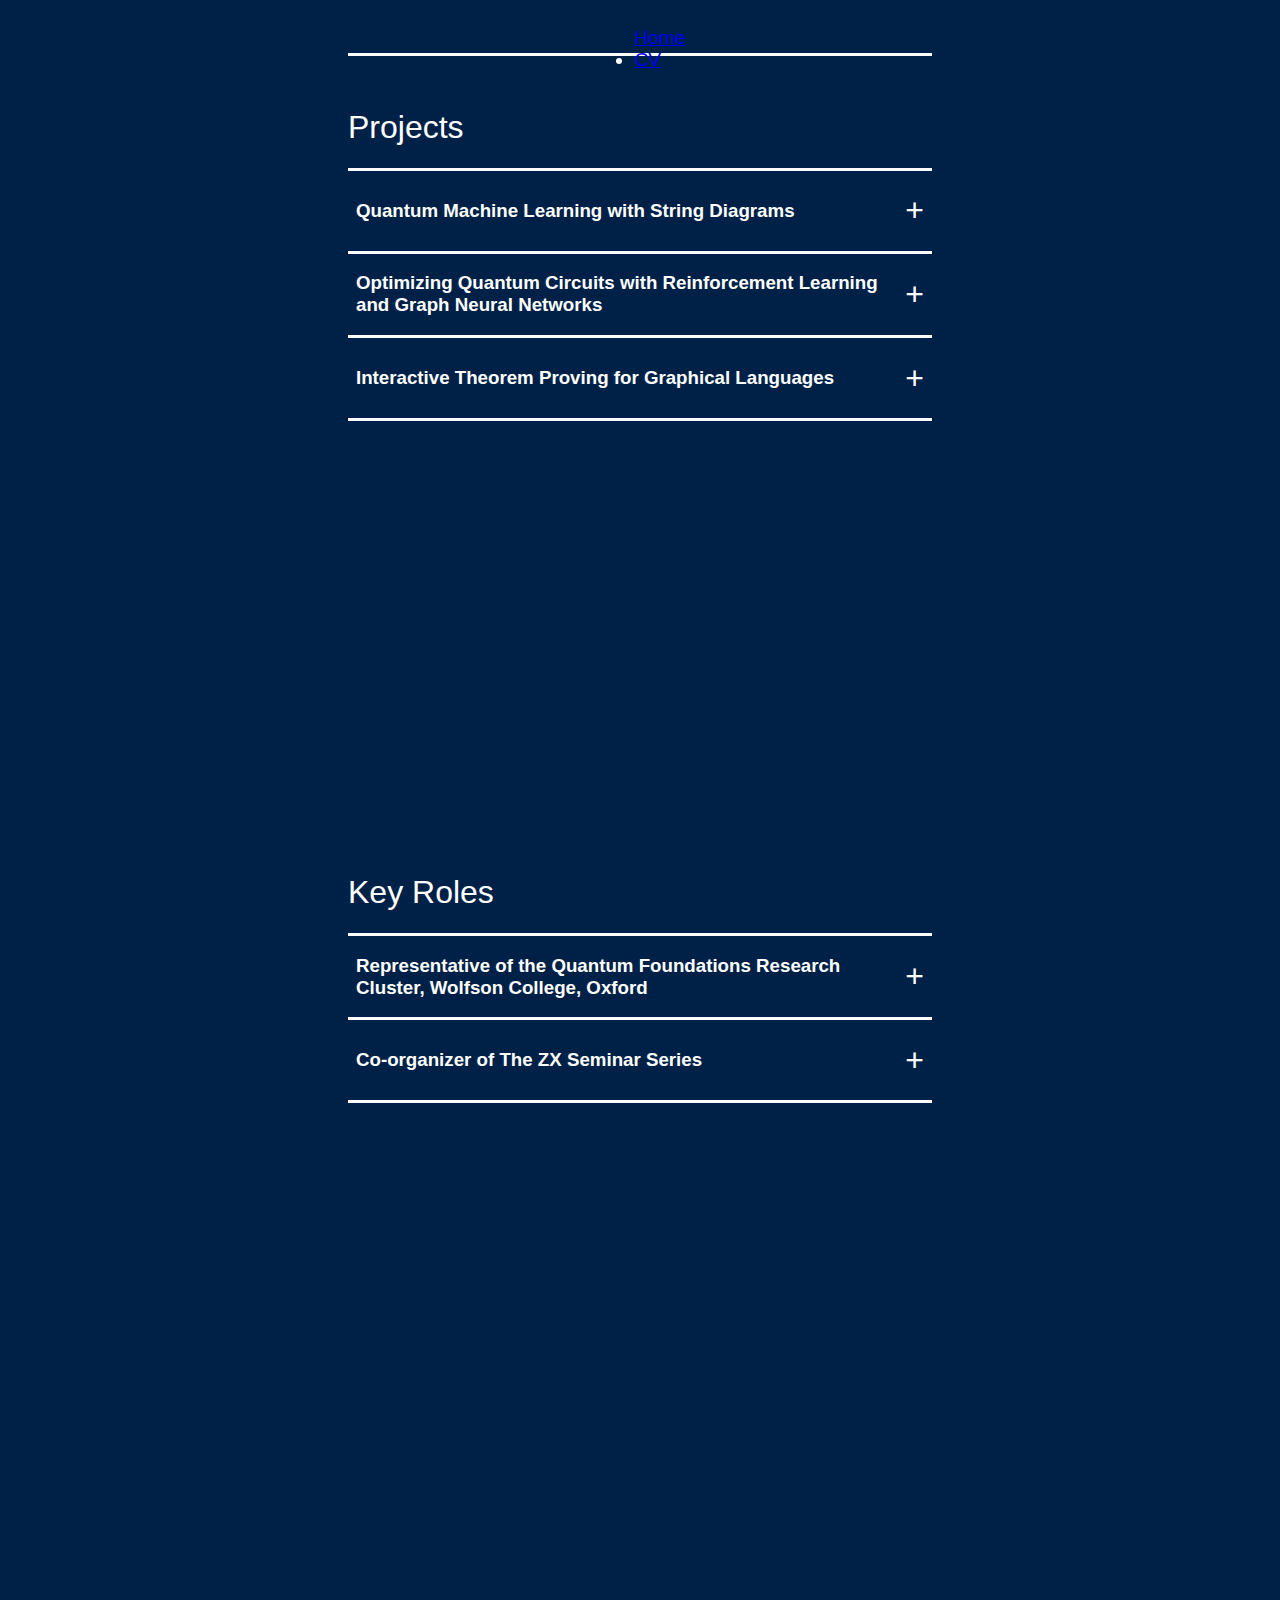
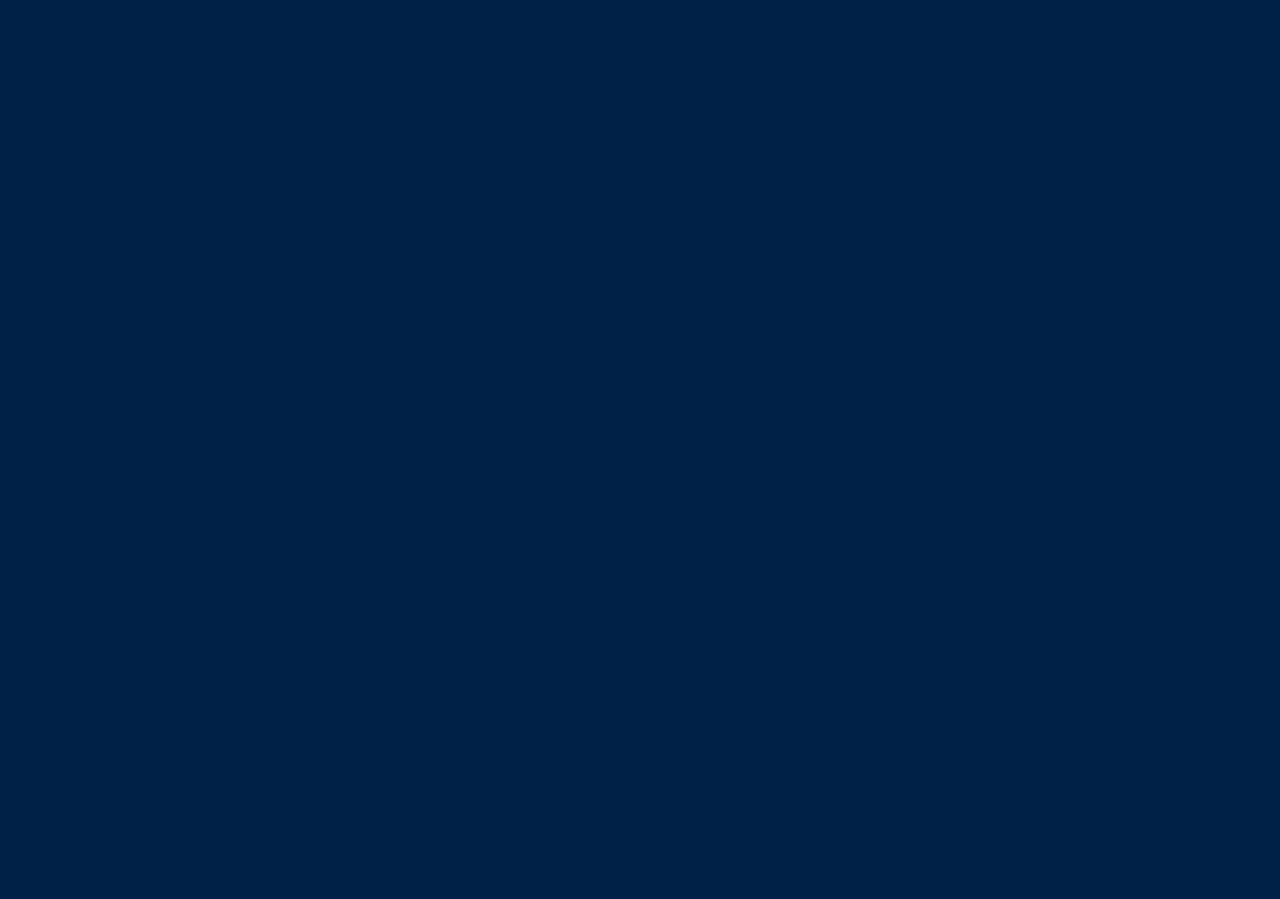
==== commit 3e543137: "Update projects." ====
--- a/index.html
+++ b/index.html
@@ -32,16 +32,60 @@
   </nav>
 
   <main class="main">
-    <div class="fade-in section introduction">
+    <!-- <div class="fade-in section introduction">
       <h1 class="typewriter blinking-cursor introduction-text">
         Alexander (Alex) Koziell-Pipe is a Computer Science PhD Student at the University of Oxford,
         conducting research at the intersection of AI, Mathematics and Quantum Computing. 
       </h1>
-    </div>
-    <div class="fade-in section">
+    </div> -->
+    <div class="fade-in section" style="padding-top: 2rem;">
       <h1>
         Projects
       </h1>
+      <div class="accordion-entry">
+        <div class="accordion-header">
+          <h3>Quantum Machine Learning with String Diagrams</h3>
+          <h1>+</h1>
+        </div>
+        <div class="accordion-panel">
+          <p>
+            I am developing a formal framework for hybrid quantum-classical machine learning algorithms
+            using a branch of pure mathematics called category theory.
+          </p>
+          <p>
+            This helps with the design of programming languages for these hybrid algorithms,
+            as well as bringing to bear techniques from both
+            machine learning and quantum computing to improve these hybrid algorithms.
+          </p>
+          <p>
+            A nice feature of category theory allows us to draw quantum machine learning algorithms as
+            diagrams that, while still being mathematically rigorous, are incredibly intuitive!
+          </p>
+          <img src="public/img/qml.png" style="padding: 2rem 0;"/>
+        </div>
+      </div>
+      <div class="accordion-entry">
+        <div class="accordion-header" id="alice-gpt-header">
+          <h3>Optimizing Quantum Circuits with Reinforcement Learning and Graph Neural Networks</h3>
+          <h1>+</h1>
+        </div>
+        <div class="accordion-panel">
+          <div>
+            <p>
+              I am exploring the application of reinforcement learning and graph neural networks to optimize
+              quantum circuits.
+            </p>
+            <p>
+              Optimizing quantum circuits is crucial for advancing the efficiency and scalability of quantum computing,
+              directly impacting its practical applications in fields such as cryptography, drug discovery, and materials science.
+              I am working as part of a small team to try to leverage machine learning to improve the optimization process.
+              This involves the use of graph neural networks, which capitalize on the graph-like structure inherent to circuits,
+              as well as reinforcement learning, in which a machine learning agent learns through interacting with and exploring an
+              environment.
+            </p>
+          </div>
+        </div>
+      </div>
       <div class="accordion-entry">
         <div class="accordion-header">
           <h3>Interactive Theorem Proving for Graphical Languages</h3>
@@ -58,38 +102,6 @@
             and <a href="https://medium.com/qiskit/an-introduction-to-quantum-natural-language-processing-7aa4cc73c674">Quantum Natural Language Processing</a>.
           </p>
           <img src="public/img/chyp-screen.png" />
-        </div>
-      </div>
-      <div class="accordion-entry">
-        <div class="accordion-header" id="alice-gpt-header">
-          <h3>Language Model trained on Alice in Wonderland</h3>
-          <h1>+</h1>
-        </div>
-        <div class="accordion-panel">
-          <div>
-            <p>
-              I built a transformer-based language model in PyTorch, and after preprocessing the text from Lewis Carroll's
-              "Alice's Adventures in Wonderland" and "Through the Looking Glass",
-              trained it as a character-level language model that generated text
-              in the same style as the novels.
-            </p>
-            <p>
-              The results generated were fantastic, and sounded like they could have come out of a new entry in Carroll's works!
-            </p>
-          </div>
-          <div id="alice-gpt-examples">
-            <h2 class="gpt-example">
-              “Begin at the beginning,” the King said gravely, “and go on till you
-              come to the end: then stop.”
-            </h2>
-            <h2 class="gpt-example">
-              “Read them,” said the King.
-            </h2>
-            <h2 class="gpt-example">
-              The White Rabbit put on his spectacles. “Where shall I begin, please
-              your Majesty?” he asked.
-            </h2>
-          </div>
         </div>
       </div>
     </div>
@@ -135,7 +147,7 @@
     </div>
     <div class="fade-in section">
       <h1>
-        A Passion for Athleticism
+        Hobbies
       </h1>
       <div class="collage-container">
         <button class="scroll-left"><</button>
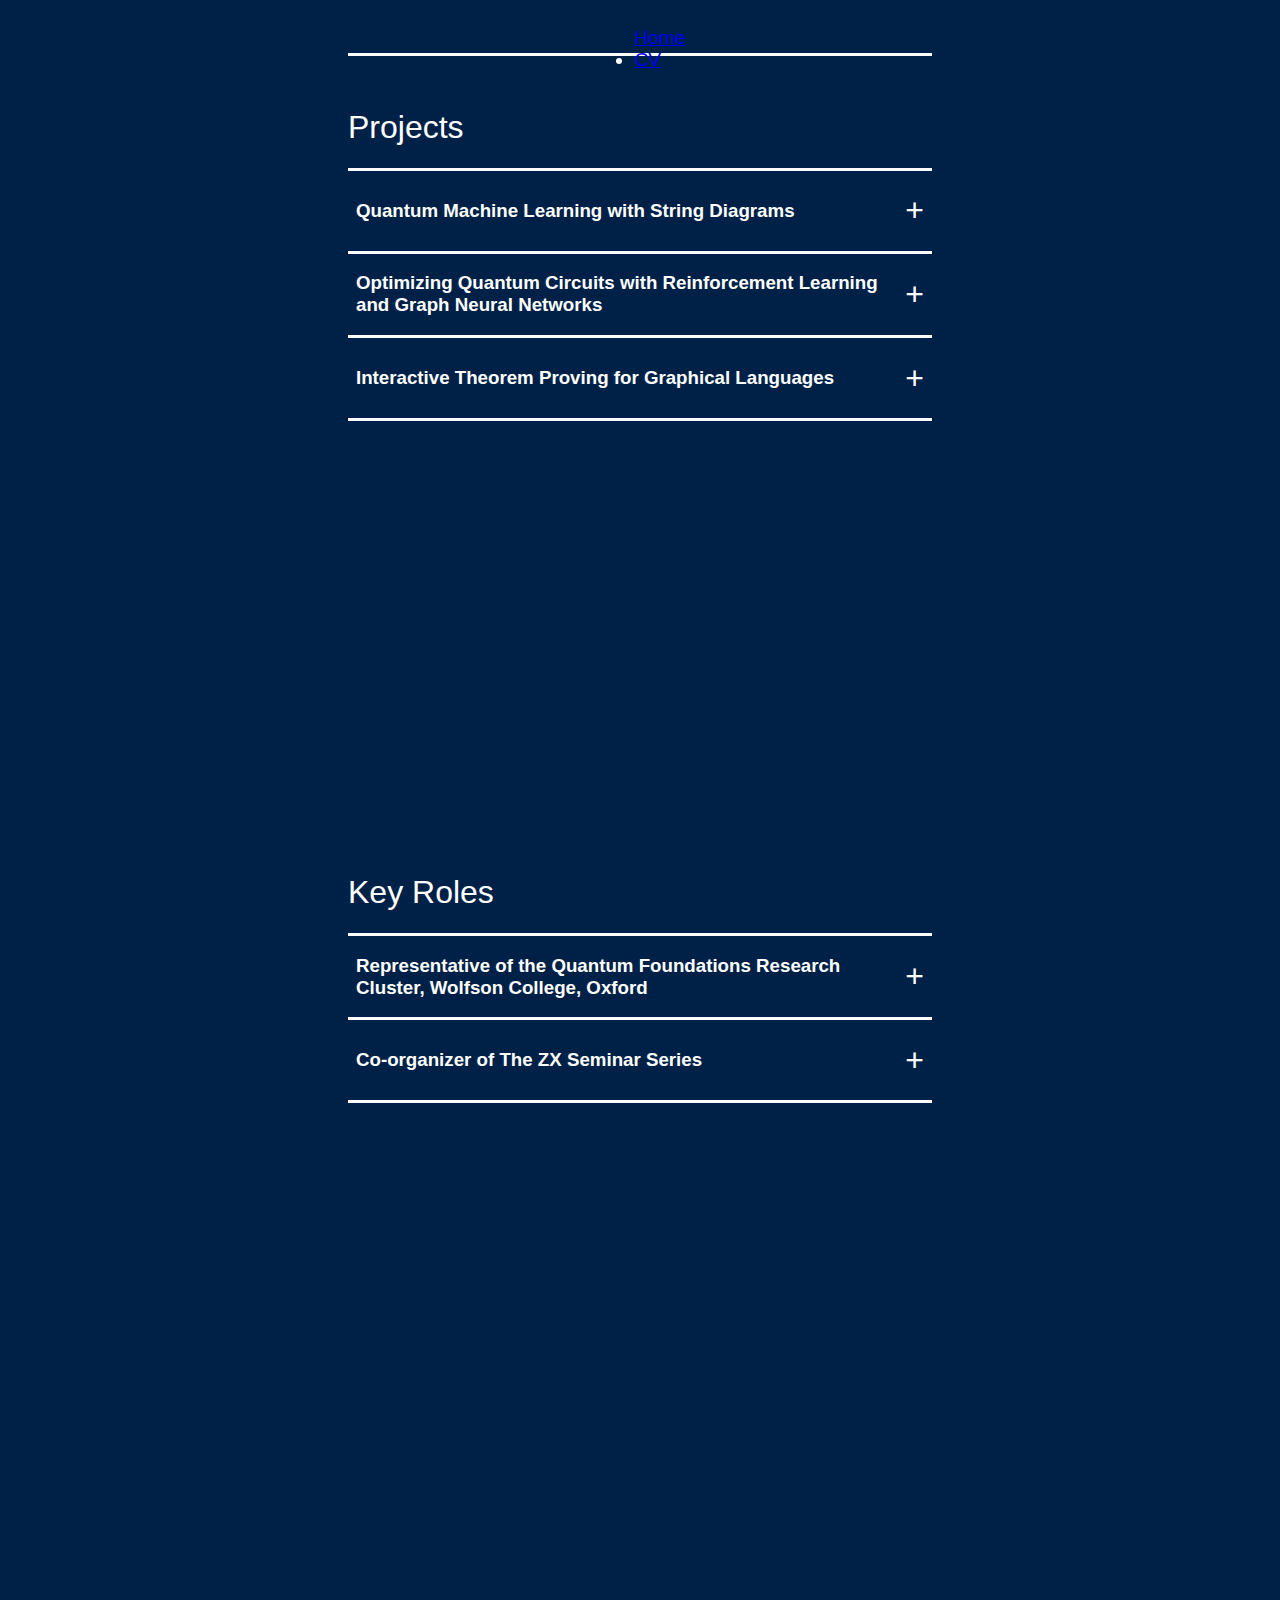
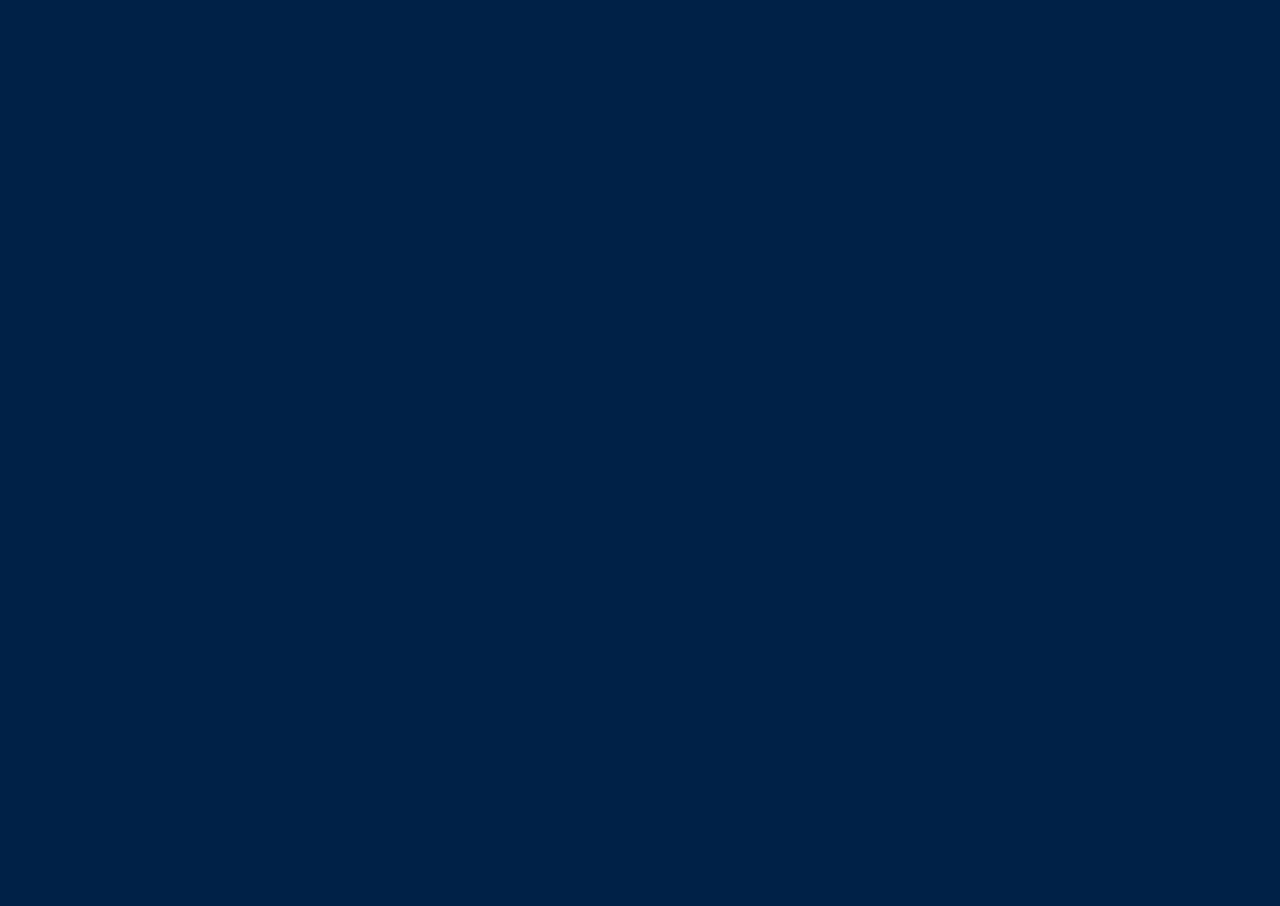
==== commit ec9fd9a1: "Place buttons underneath collage and improve their visibility." ====
--- a/index.html
+++ b/index.html
@@ -5,15 +5,27 @@
   <meta charset="UTF-8">
   <meta http-equiv="X-UA-Compatible" content="IE=edge">
   <meta name="viewport" content="width=device-width, initial-scale=1.0">
-  <title>Alex Koziell | Athletic Academic</title>
-  <link rel="icon" href="public/favicon_io/favicon.ico">
+  <meta name="description" content="Alexander (Alex) Koziell-Pipe is a Computer Science PhD Student at the University of Oxford, conducting research at the intersection of AI, Mathematics and Quantum Computing. ">
+  <title>Alex Koziell-Pipe | Athletic Academic</title>
+  <link rel="icon" href="public/favicon/favicon.ico">
+
+  <meta property="og:locale" content="en_GB">
+  <meta property="og:site_name" content="Alexander Koziell-Pipe">
+  <script type="application/ld+json">
+    {
+      "@context" : "https://schema.org",
+      "@type" : "WebSite",
+      "name" : "Alexander Koziell-Pipe",
+      "url" : "https://alex.Koziellpipe.xyz/"
+    }
+  </script>
 
   <link rel="stylesheet" href="styles/index.css">
   <link rel="stylesheet" href="styles/navbar.css">
   <link rel="stylesheet" href="styles/accordion.css">
   <link rel="stylesheet" href="styles/collage.css">
   <link rel="stylesheet" href="styles/footer.css">
-  <link rel="stylesheet" href="styles/typewriter.css">
+  <!-- <link rel="stylesheet" href="styles/typewriter.css"> -->
   <link rel="stylesheet" href="styles/fadein.css">
   <link rel="stylesheet" href="https://cdnjs.cloudflare.com/ajax/libs/font-awesome/4.7.0/css/font-awesome.min.css">
 </head>
@@ -150,13 +162,15 @@
         Hobbies
       </h1>
       <div class="collage-container">
-        <button class="scroll-left"><</button>
-        <button class="scroll-right">></button>
         <div class="collage">
           <img src="public/img/circles.jpg" />
           <img src="public/img/sunsetbacktuck.jpg" />
           <img src="public/img/pbarsv.jpg" />
           <img src="public/img/outdoorbacktuck.png" />
+        </div>
+        <div class="collage-buttons">
+          <button class="scroll-left"><</button>
+          <button class="scroll-right">></button>
         </div>
       </div>
       <p>
@@ -175,7 +189,7 @@
     </div>
   </main>
 
-  <footer class="fade-in">
+  <footer class="footer fade-in">
     <p class="footer-name">Alexander Koziell-Pipe</p>
     <div class="social-icons">
       <a href="https://github.com/alexkoziell" title="GitHub" target="_blank">
--- a/styles/collage.css
+++ b/styles/collage.css
@@ -20,14 +20,17 @@
     position: relative;
 }
 
-.collage-container button {
+.collage-buttons {
+    display: flex;
+    justify-content: space-around;
+}
+
+.collage-buttons button {
     background: transparent;
-    border-radius: 100%;
+    border-radius: 25%;
     border: 3px solid white;
     color: white;
-    display: inline-block;
     font-size: xx-large;
-    position: absolute;
     transition: all 200ms ease-in;
     -webkit-transition: all 200ms ease-in;
     -webkit-transform: scale(0.8); 
@@ -38,25 +41,14 @@
     transform: scale(0.8);
 }
 
-.collage-container button:hover {
+.collage-buttons button:hover {
     transition: all 200ms ease-in;
     -webkit-transition: all 200ms ease-in;
     -webkit-transform: scale(1);
     -ms-transition: all 200ms ease-in;
     -ms-transform: scale(1);   
     -moz-transition: all 200ms ease-in;
-    -moz-transform: scale(1);
-    transform: scale(1);
+    -moz-transform: scale(0.9);
+    transform: scale(0.9);
     z-index: 2;
 }
-
-.collage-container .scroll-left {
-    top: 50%;
-    left: 5px;
-
-}
-
-.collage-container .scroll-right {
-    top: 50%;
-    right: 5px;
-}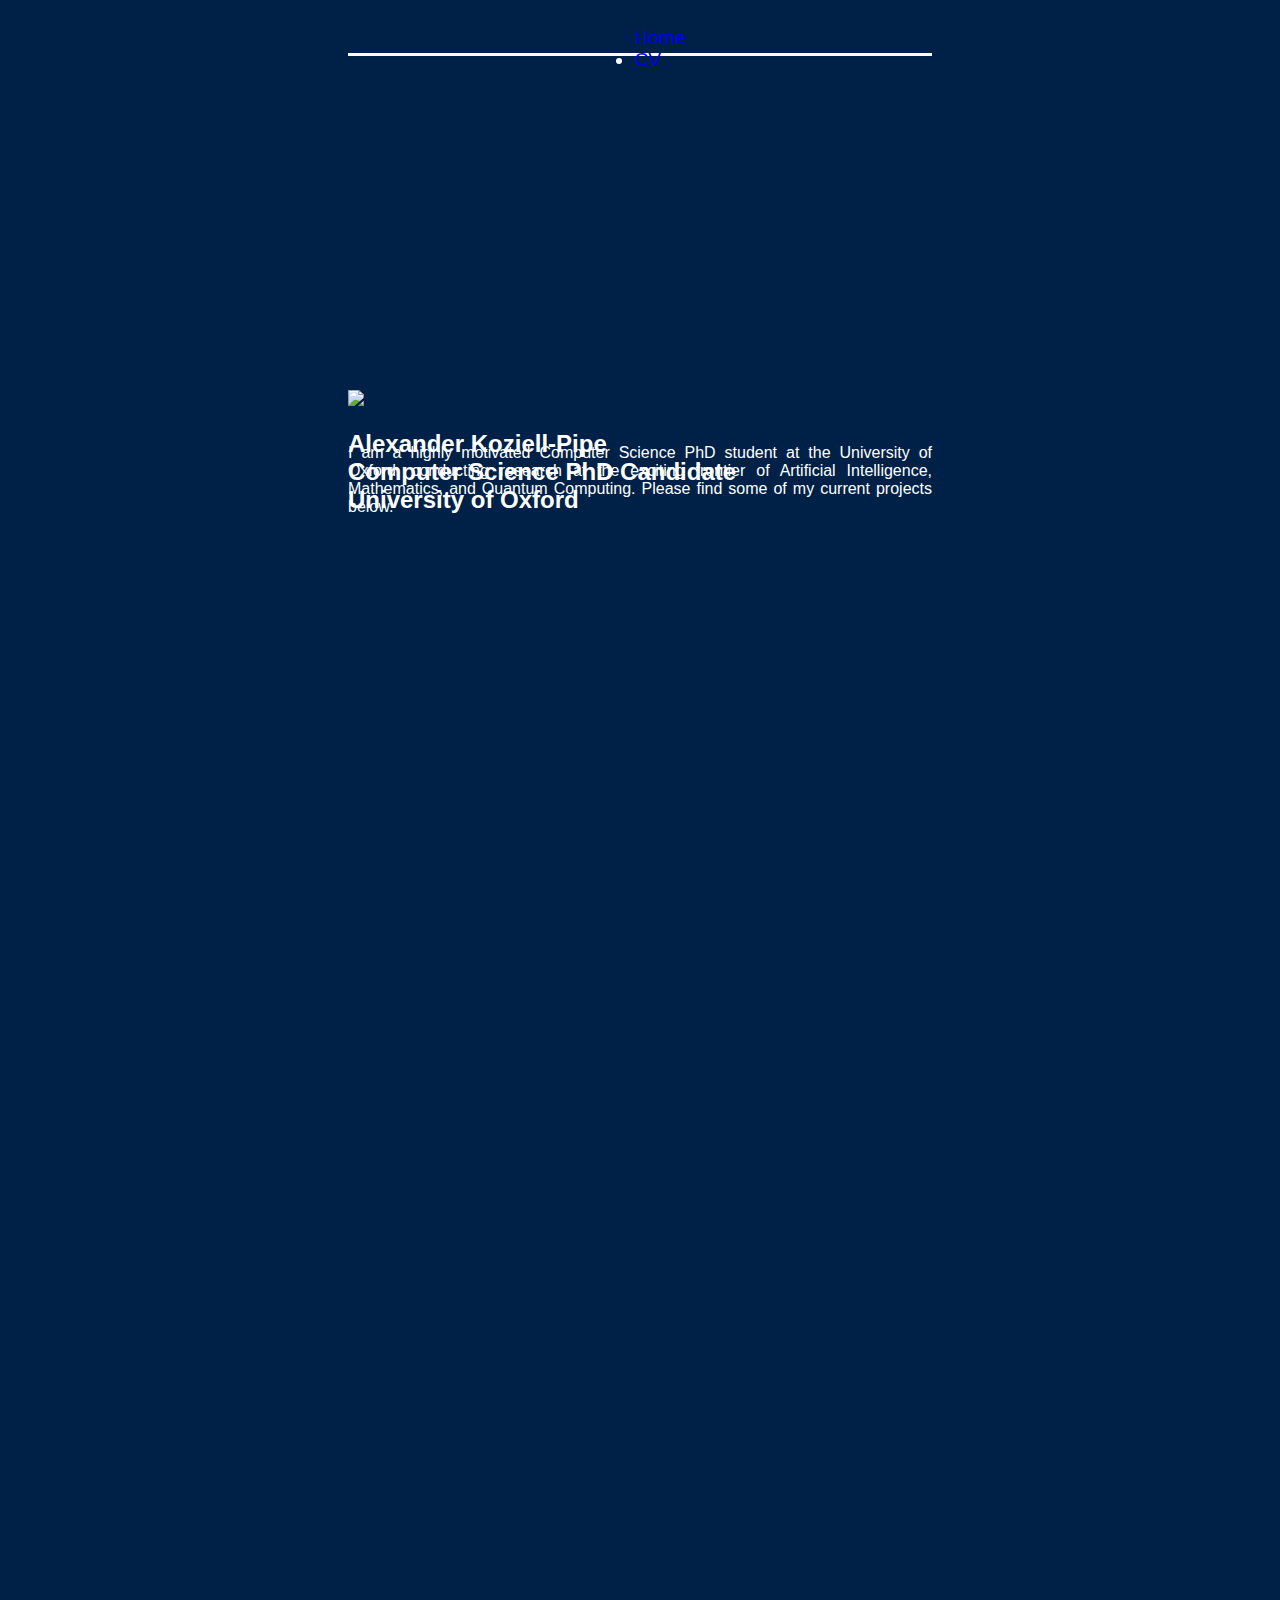
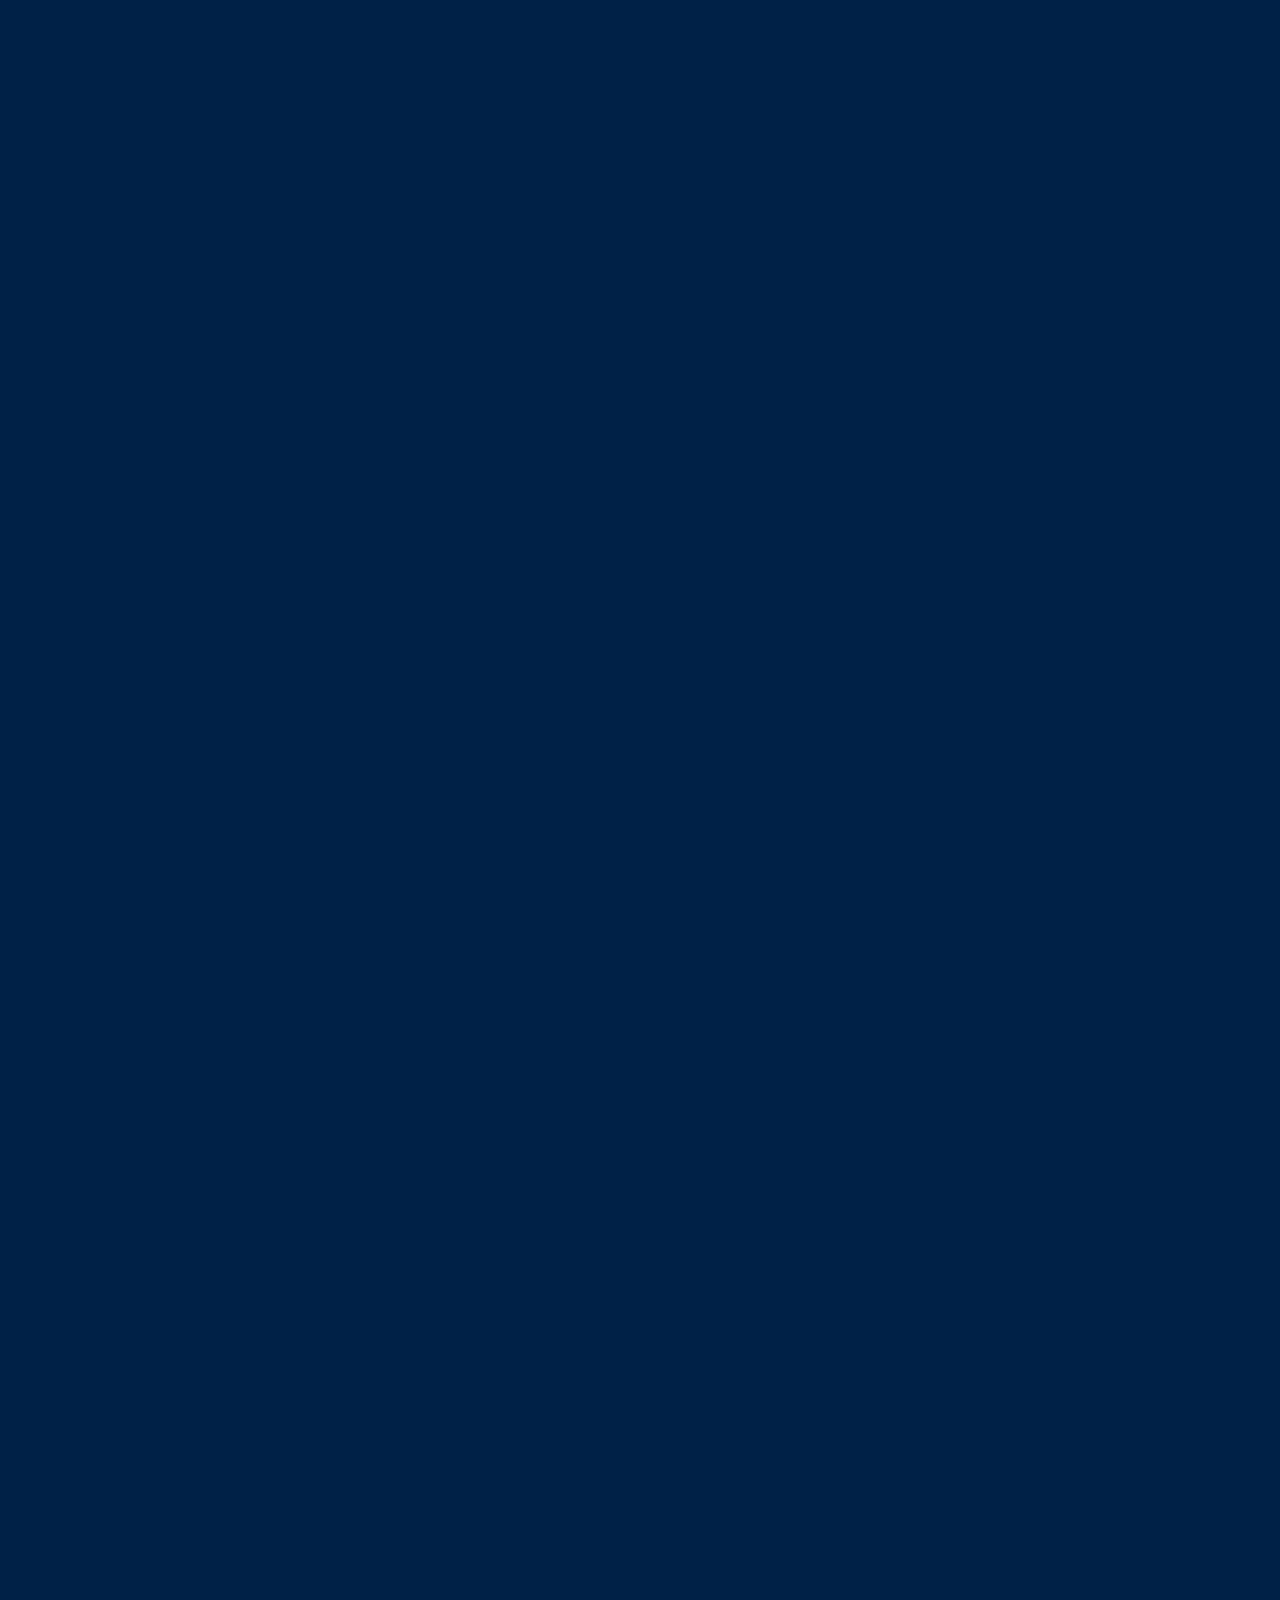
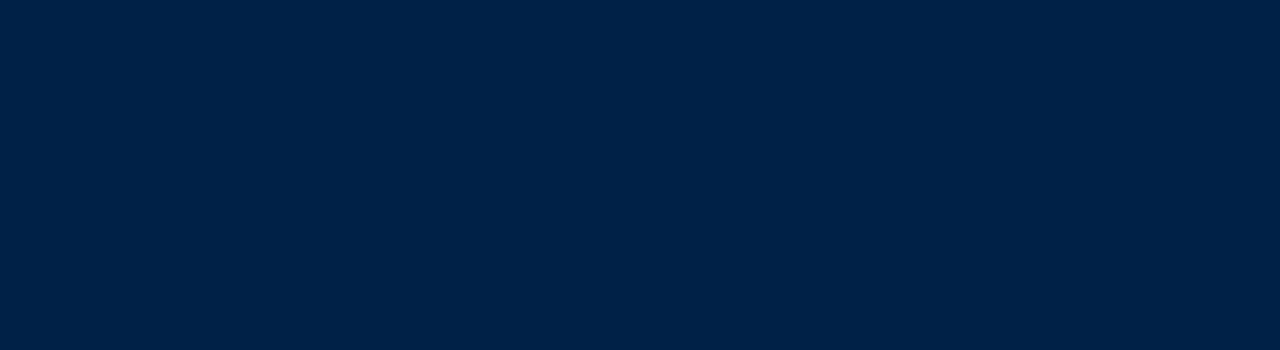
==== commit 0e399e80: "Add line break to introduction header." ====
--- a/index.html
+++ b/index.html
@@ -44,12 +44,21 @@
   </nav>
 
   <main class="main">
-    <!-- <div class="fade-in section introduction">
-      <h1 class="typewriter blinking-cursor introduction-text">
-        Alexander (Alex) Koziell-Pipe is a Computer Science PhD Student at the University of Oxford,
-        conducting research at the intersection of AI, Mathematics and Quantum Computing. 
-      </h1>
-    </div> -->
+    <div class="fade-in section introduction">
+      <div>
+        <img class="introduction-img" src="public/img/presenting.png"/>
+        <h2>
+          Alexander Koziell-Pipe<br>
+          Computer Science PhD Candidate<br>
+          University of Oxford
+        </h2>
+        <p class="introduction-text">
+          I am a highly motivated Computer Science PhD student at the University of Oxford,
+          conducting research at the exciting frontier of Artificial Intelligence, Mathematics,
+          and Quantum Computing. Please find some of my current projects below.
+        </p>
+      </div>
+    </div>
     <div class="fade-in section" style="padding-top: 2rem;">
       <h1>
         Projects
@@ -184,7 +193,9 @@
       </p>
       <p>
         One of my core values is to help bring this positive impact to others, no matter how small and
-        in whatever way I can.
+        in whatever way I can. Having twice been Men's Captain of Oxford University Gymnastics
+        team, it has brought me a lot of joy to help people grow from complete beginners in the sport
+        to competing in university tournaments at a national level.
       </p>
     </div>
   </main>
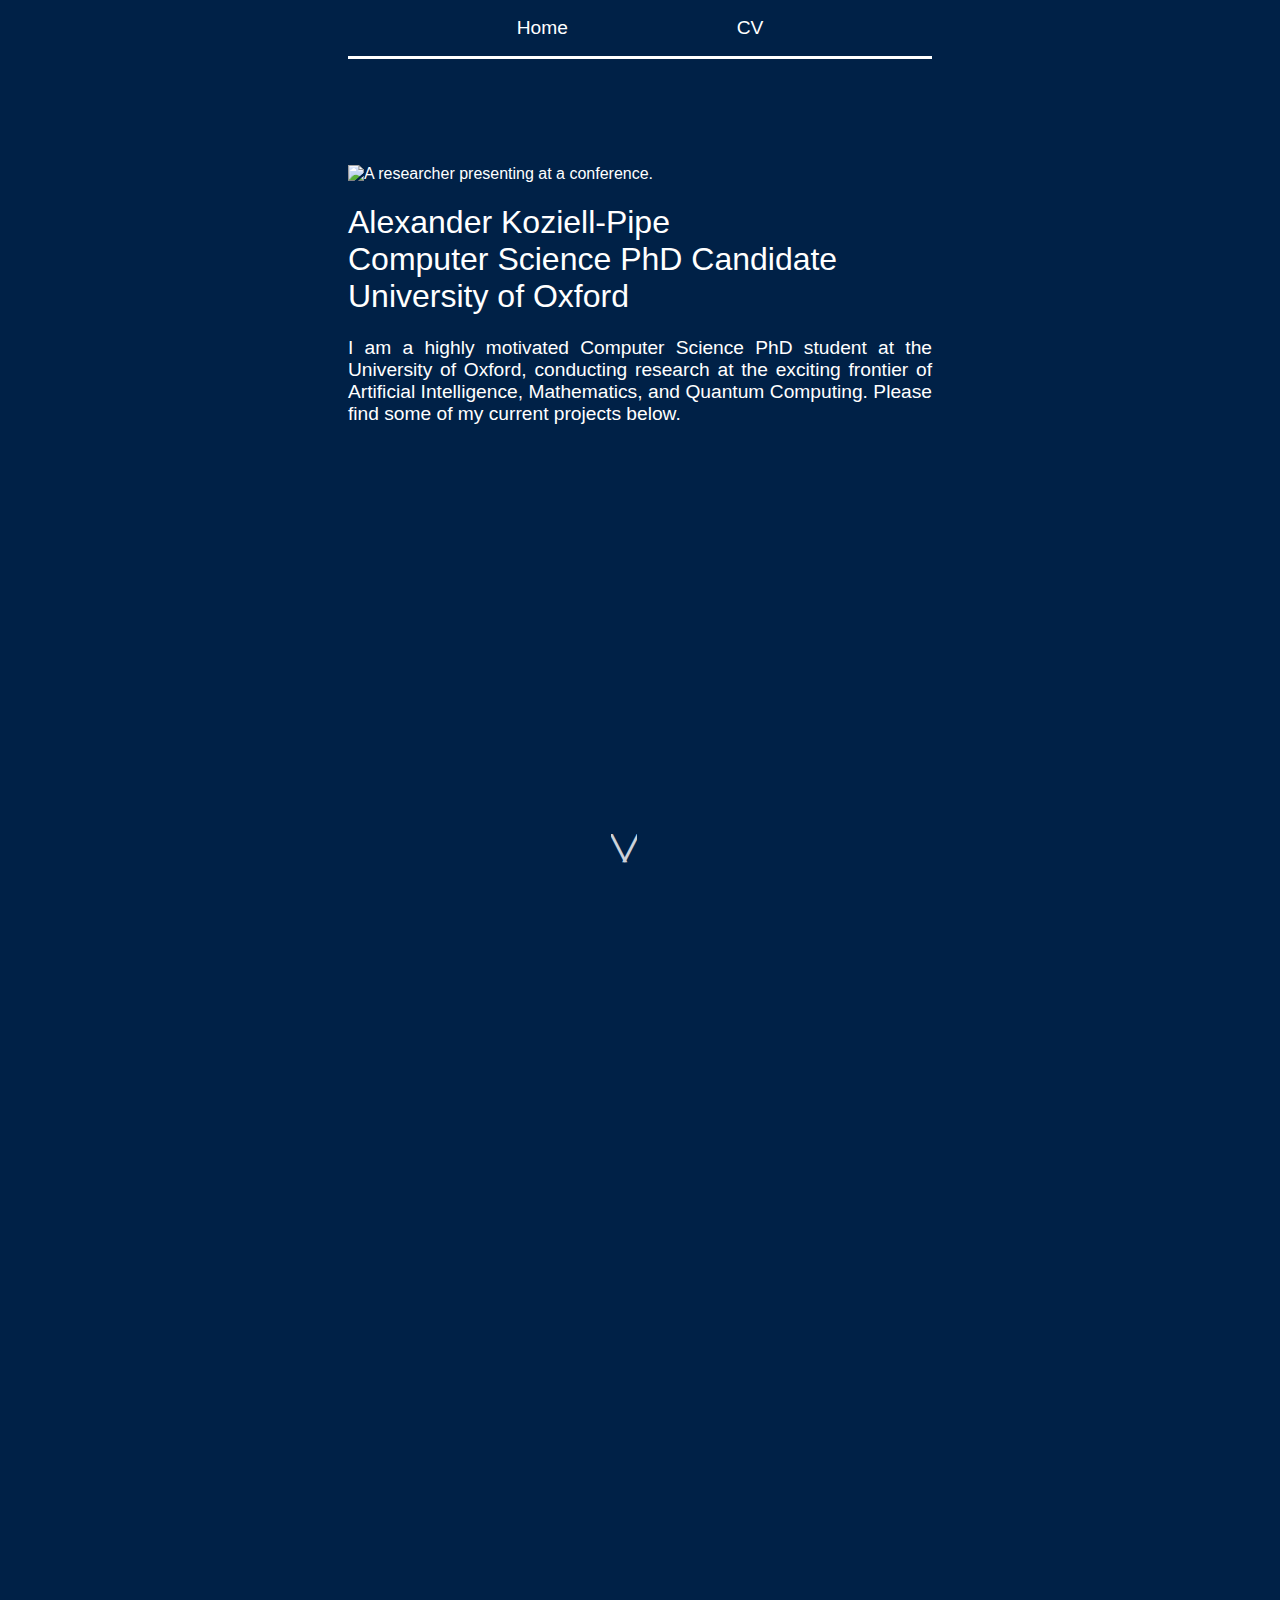
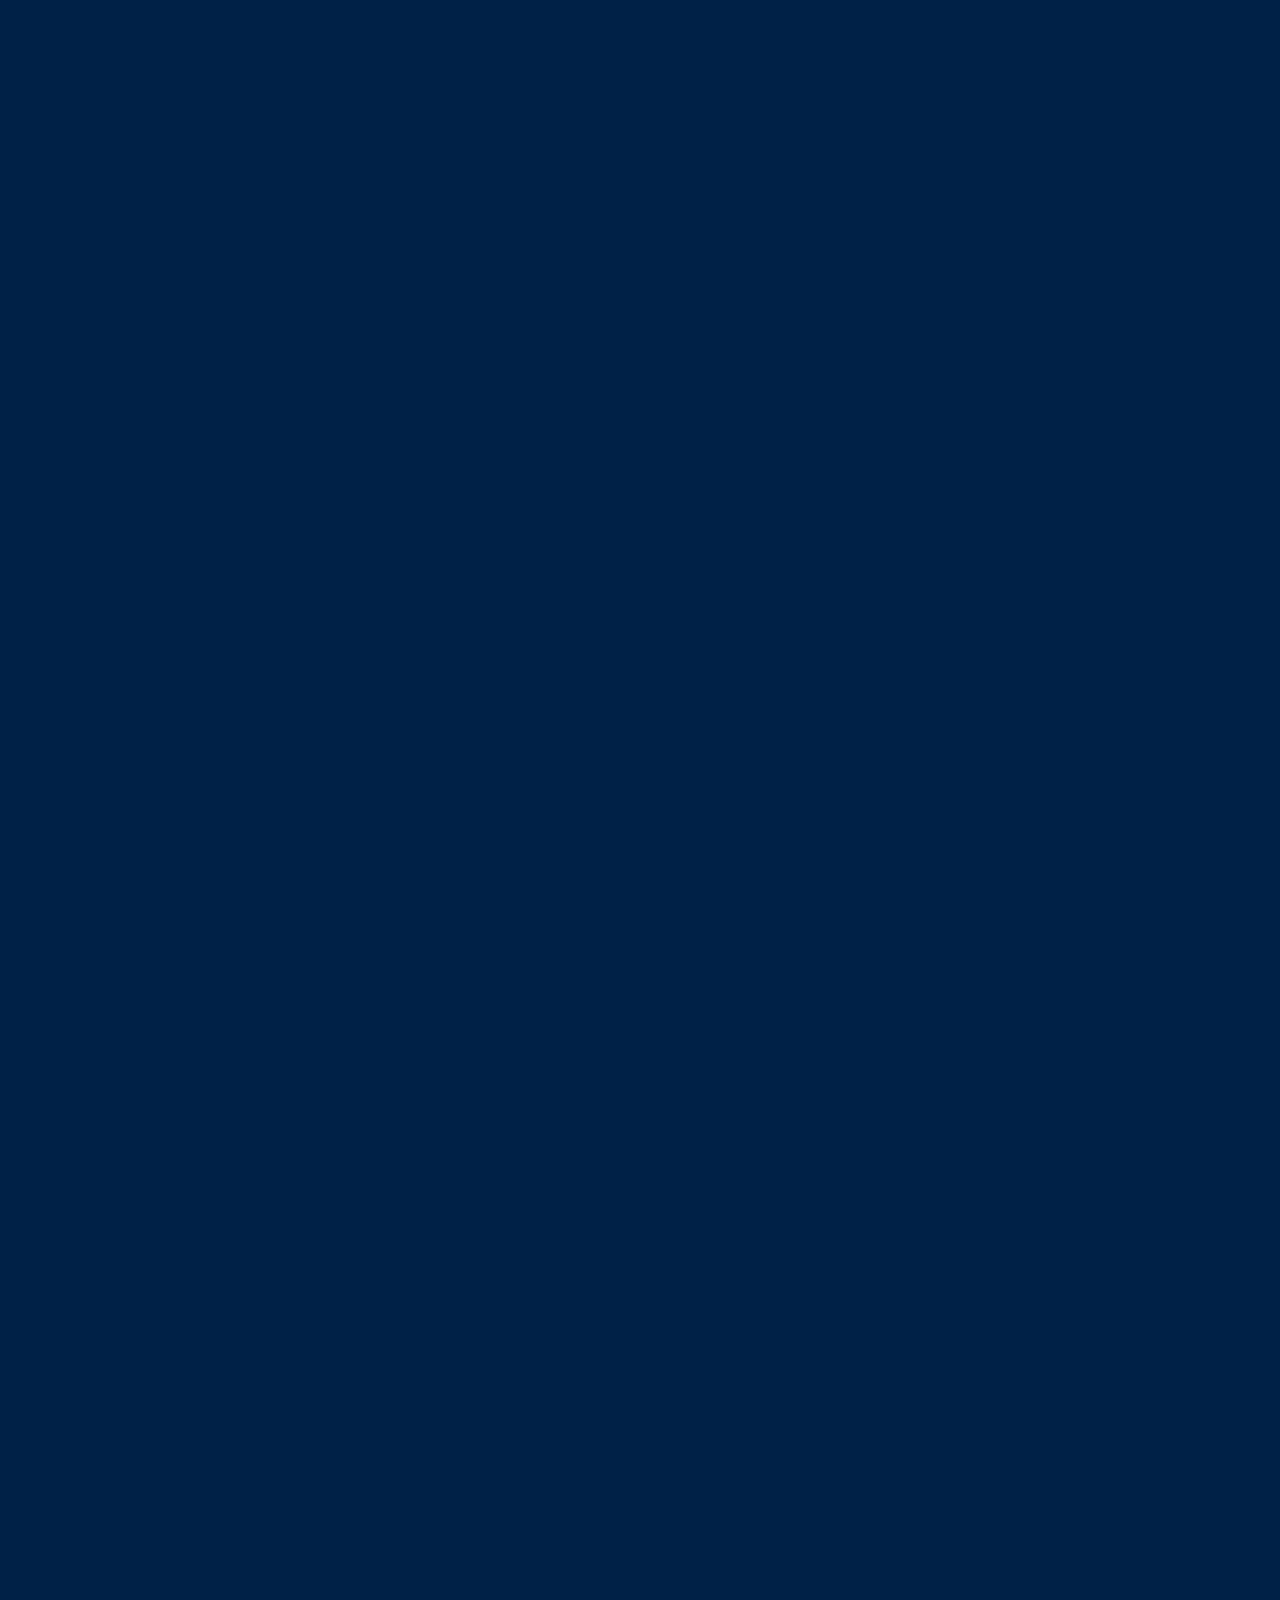
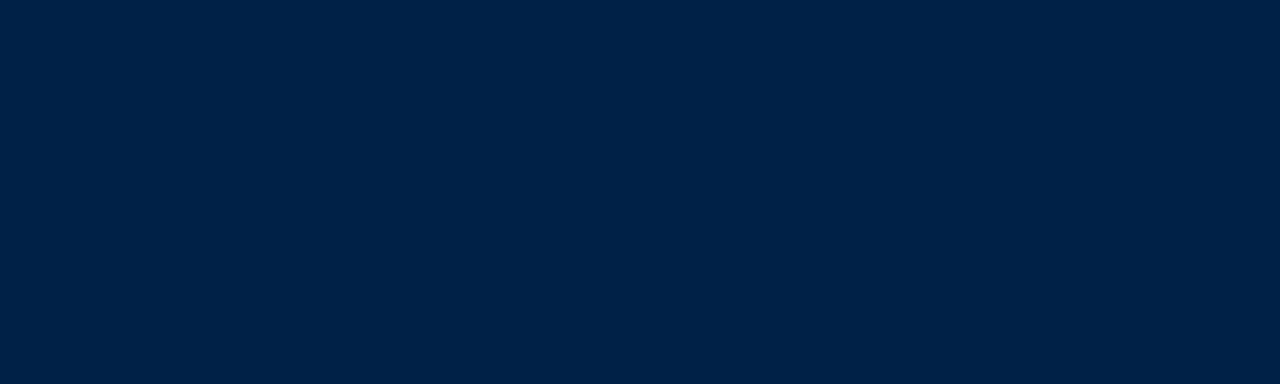
==== commit 1d1666a5: "Add open graph meta tags." ====
--- a/index.html
+++ b/index.html
@@ -1,37 +1,47 @@
 <!DOCTYPE html>
 <html lang="en">
-
 <head>
   <meta charset="UTF-8">
   <meta http-equiv="X-UA-Compatible" content="IE=edge">
   <meta name="viewport" content="width=device-width, initial-scale=1.0">
-  <meta name="description" content="Alexander (Alex) Koziell-Pipe is a Computer Science PhD Student at the University of Oxford, conducting research at the intersection of AI, Mathematics and Quantum Computing. ">
+  <!-- SEO Meta Tags -->
+  <meta name="description" content="Alexander (Alex) Koziell-Pipe is a Computer Science PhD Student at the University of Oxford, conducting research at the intersection of AI, Mathematics and Quantum Computing.">
+  <meta name="keywords" content="Alexander Koziell-Pipe, Computer Science, PhD Student, University of Oxford, AI, Mathematics, Quantum Computing">
+  <meta name="robots" content="index, follow">
+  <meta name="googlebot" content="index, follow">
+  <meta name="google" content="nositelinkssearchbox">
+  <!-- Open Graph Meta Tags -->
+  <meta property="og:title" content="Alexander Koziell-Pipe">
+  <meta property="og:type" content="website">
+  <meta property="og:url" content="https://alex.Koziellpipe.xyz/">
+  <!-- TODO: <meta property="og:image" content="https://alex.Koziellpipe.xyz/public/ogimage.png"> -->
+  <meta property="og:description" content="Alexander (Alex) Koziell-Pipe is a Computer Science PhD Student at the University of Oxford, conducting research at the intersection of AI, Mathematics and Quantum Computing.">
+  <meta property="og:site_name" content="Alexander Koziell-Pipe">
+  <!-- Link Tags -->
+  <link rel="icon" href="favicon.ico">
+  <link rel="stylesheet" href="styles/accordion.css">
+  <link rel="stylesheet" href="styles/collage.css">
+  <link rel="stylesheet" href="styles/fadein.css">
+  <link rel="stylesheet" href="styles/footer.css">
+  <link rel="stylesheet" href="styles/index.css">
+  <link rel="stylesheet" href="styles/navbar.css">
+  <link rel="stylesheet" href="https://cdnjs.cloudflare.com/ajax/libs/font-awesome/4.7.0/css/font-awesome.min.css">
+  <!-- Document Title -->
   <title>Alex Koziell-Pipe | Athletic Academic</title>
-  <link rel="icon" href="public/favicon/favicon.ico">
-
-  <meta property="og:locale" content="en_GB">
-  <meta property="og:site_name" content="Alexander Koziell-Pipe">
+  <!-- Structured Data -->
   <script type="application/ld+json">
     {
       "@context" : "https://schema.org",
       "@type" : "WebSite",
       "name" : "Alexander Koziell-Pipe",
+      "author" : "Alexander Koziell-Pipe",
       "url" : "https://alex.Koziellpipe.xyz/"
     }
   </script>
-
-  <link rel="stylesheet" href="styles/index.css">
-  <link rel="stylesheet" href="styles/navbar.css">
-  <link rel="stylesheet" href="styles/accordion.css">
-  <link rel="stylesheet" href="styles/collage.css">
-  <link rel="stylesheet" href="styles/footer.css">
-  <!-- <link rel="stylesheet" href="styles/typewriter.css"> -->
-  <link rel="stylesheet" href="styles/fadein.css">
-  <link rel="stylesheet" href="https://cdnjs.cloudflare.com/ajax/libs/font-awesome/4.7.0/css/font-awesome.min.css">
 </head>
 
 <body>
-
+  <!-- Navigation bar -->
   <nav class="nav-bar">
     <ul class="nav-links"
       <li class="nav-item">
@@ -42,24 +52,25 @@
       </li>
     </ul>
   </nav>
-
-  <main class="main">
+  <!-- Main content -->
+  <main>
     <div class="fade-in section introduction">
       <div>
-        <img class="introduction-img" src="public/img/presenting.png"/>
-        <h2>
+        <img class="introduction-img" src="public/img/presenting.png" alt="A researcher presenting at a conference."/>
+        <h1 class="introduction-header">
           Alexander Koziell-Pipe<br>
           Computer Science PhD Candidate<br>
           University of Oxford
-        </h2>
+        </h1>
         <p class="introduction-text">
           I am a highly motivated Computer Science PhD student at the University of Oxford,
           conducting research at the exciting frontier of Artificial Intelligence, Mathematics,
           and Quantum Computing. Please find some of my current projects below.
         </p>
-      </div>
-    </div>
-    <div class="fade-in section" style="padding-top: 2rem;">
+        <a href="#projects" class="scroll-indicator">╲╱</a>
+      </div>
+    </div>
+    <div id="projects" class="fade-in section" style="padding-top: 2rem;">
       <h1>
         Projects
       </h1>
@@ -125,8 +136,9 @@
           <img src="public/img/chyp-screen.png" />
         </div>
       </div>
-    </div>
-    <div class="fade-in section">
+      <a href="#key-roles" class="scroll-indicator">╲╱</a>
+    </div>
+    <div id='key-roles' class="fade-in section">
       <h1>
         Key Roles
       </h1>
@@ -165,8 +177,9 @@
           </p>
         </div>
       </div>
-    </div>
-    <div class="fade-in section">
+      <a href="#hobbies" class="scroll-indicator">╲╱</a>
+    </div>
+    <div id='hobbies' class="fade-in section">
       <h1>
         Hobbies
       </h1>
@@ -217,7 +230,6 @@
 
   <script src="scripts/accordion.js"></script>
   <script src="scripts/collage.js"></script>
-  <script src="scripts/typewriter.js"></script>
   <script src="scripts/fadein.js"></script>
 
 </body>
--- a/styles/index.css
+++ b/styles/index.css
@@ -1,67 +1,113 @@
+/* Using Mobile-first indexing */
+
+/* Base/Global Styles */
 html {
     background-color: #002147;
     color: white;
     font-family: Verdana, Geneva, Tahoma, sans-serif;
     margin: auto;
     max-width: 600px;
+    scroll-behavior: smooth;
 }
 
+/* Typography */
 h1 {
+    font-size: 1.8rem;
     font-weight: 500;
 }
 
-.main p {
+p {
     text-align: justify;
 }
 
-.main a {
+a {
     color: orange;
     font-weight: bold;
     text-decoration: none;
 }
 
-.main a:hover {
+a:hover {
     text-decoration: underline;
 }
 
-.main img {
+img {
     width: 100%;
 }
 
+/* UI Components/Elements */
+.scroll-indicator {
+    animation: bounce 5s ease infinite;
+    bottom: 1rem;
+    color: #fff;
+    content: '╲╱';
+    font-size: 1rem;
+    height: 4rem;
+    left: 45%;
+    letter-spacing: -1px;
+    opacity: 0.8;
+    overflow: hidden;
+    position: absolute;
+    text-align: center;
+    transition: 1s;
+    visibility: hidden;
+}
+
+.scroll-indicator:hover {
+    text-decoration: none;
+    opacity: 0.5;
+}
+
+/* Layout and Structure */
 .section {
+    position: relative;
     min-height: 75vh;
+    padding-top: 10vh;
     padding-bottom: 10vh;
 }
 
-.introduction {
-    height: 100vh;
-    display: flex;
-    align-items: center;
+.section:not(.introduction) {
+    top: 50%;
 }
 
-.introduction-text {
-    transform: translateY(-10vh);
+/* Utilities and Helpers */
+.introduction-header {
+    font-size: 1.5rem;
 }
 
-#alice-gpt-examples {
-    align-items: center;
-    display: flex;
-    font-family: 'Courier New', Courier, monospace;
-    min-height: 300px;
+.introduction-img {
+    width: 100%;
+    height: auto;
 }
 
-#alice-gpt-examples .gpt-example {
-    display: none;
-    opacity: 0;
-    transition: opacity 1.2s;
+/* Animations and Keyframes */
+@keyframes bounce {
+    0%, 80% {
+        transform: translateY(0%);
+      }
+    90% {
+      transform: translateY(-25%);
+    }
 }
 
-#alice-gpt-examples .active {
-    display: inline;
-    opacity: 1;
+/* Media Queries */
+/* Enhancements for larger screens */
+@media only screen and (min-width: 401px) {
+    .scroll-indicator {
+        bottom: 2rem;
+        font-size: 1.5rem;
+    }
+    .introduction-header {
+        font-size: 2rem;
+    }
+    .introduction-text {
+        font-size: larger;
+    }
 }
 
-p.quote {
-    font-weight: bold;
-    text-align: center;
-}+@media only screen and (min-height: 751px) {
+    /* Adjust styles for taller screens */
+    .scroll-indicator {
+        overflow: auto;
+        visibility: visible;
+    }
+}
--- a/styles/navbar.css
+++ b/styles/navbar.css
@@ -1,39 +1,29 @@
-.nav-bar {
-    margin: auto;
-    max-width: 600px;
-    height: 5vh;
-
+.nav-links {
+    border-bottom: 3px solid white;
     display: flex;
     justify-content: space-evenly;
-
-    font-size: larger;
-
-    border-bottom: 3px solid white;
+    list-style: none;
+    padding-bottom: 1rem;
+    padding-left: 0;
 }
 
-.nav-link {
-    font-size: 1.2em;
-    padding: 8px;
+.nav-text {
     color: white;
+    font-size: 1.2rem;
+    font-weight: normal;
+    line-height: 1.5rem;
     text-decoration: none;
-    -webkit-transition: all 200ms ease-in;
-    -webkit-transform: scale(0.8); 
-    -ms-transition: all 200ms ease-in;
-    -ms-transform: scale(0.8); 
-    -moz-transition: all 200ms ease-in;
-    -moz-transform: scale(0.8);
-    transition: all 200ms ease-in;
-    transform: scale(0.8);
+    transition: all 300ms ease-in;
+    -webkit-transition: all 300ms ease-in;
+    -ms-transition: all 300ms ease-in;
+    -moz-transition: all 300ms ease-in;
 }
 
-.nav-link:hover {
-    z-index: 2;
-    -webkit-transition: all 200ms ease-in;
-    -webkit-transform: scale(1);
-    -ms-transition: all 200ms ease-in;
-    -ms-transform: scale(1);   
-    -moz-transition: all 200ms ease-in;
-    -moz-transform: scale(1);
-    transition: all 200ms ease-in;
-    transform: scale(1);
+.nav-text:hover {
+    font-size: 1.35rem;
+    text-decoration: none;
+    transition: all 300ms ease-in;
+    -webkit-transition: all 300ms ease-in;
+    -ms-transition: all 300ms ease-in;
+    -moz-transition: all 300ms ease-in;
 }